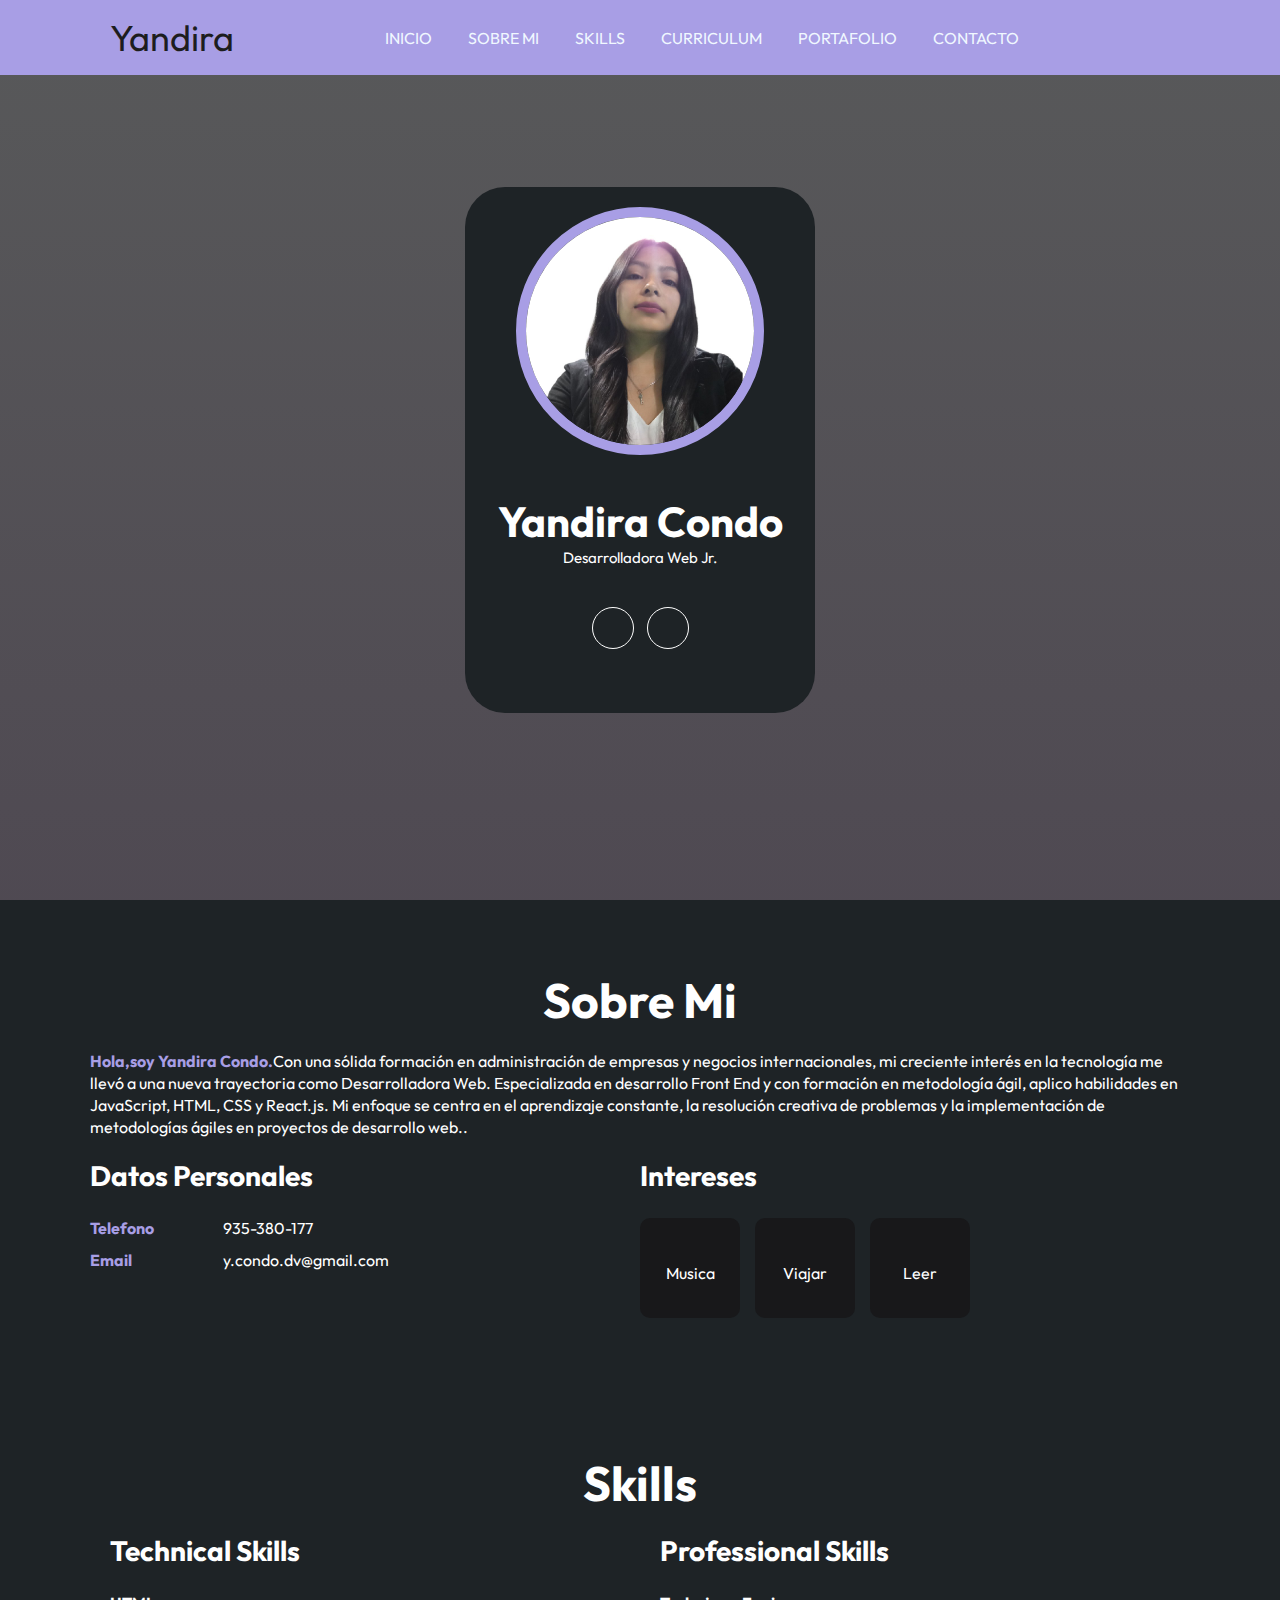
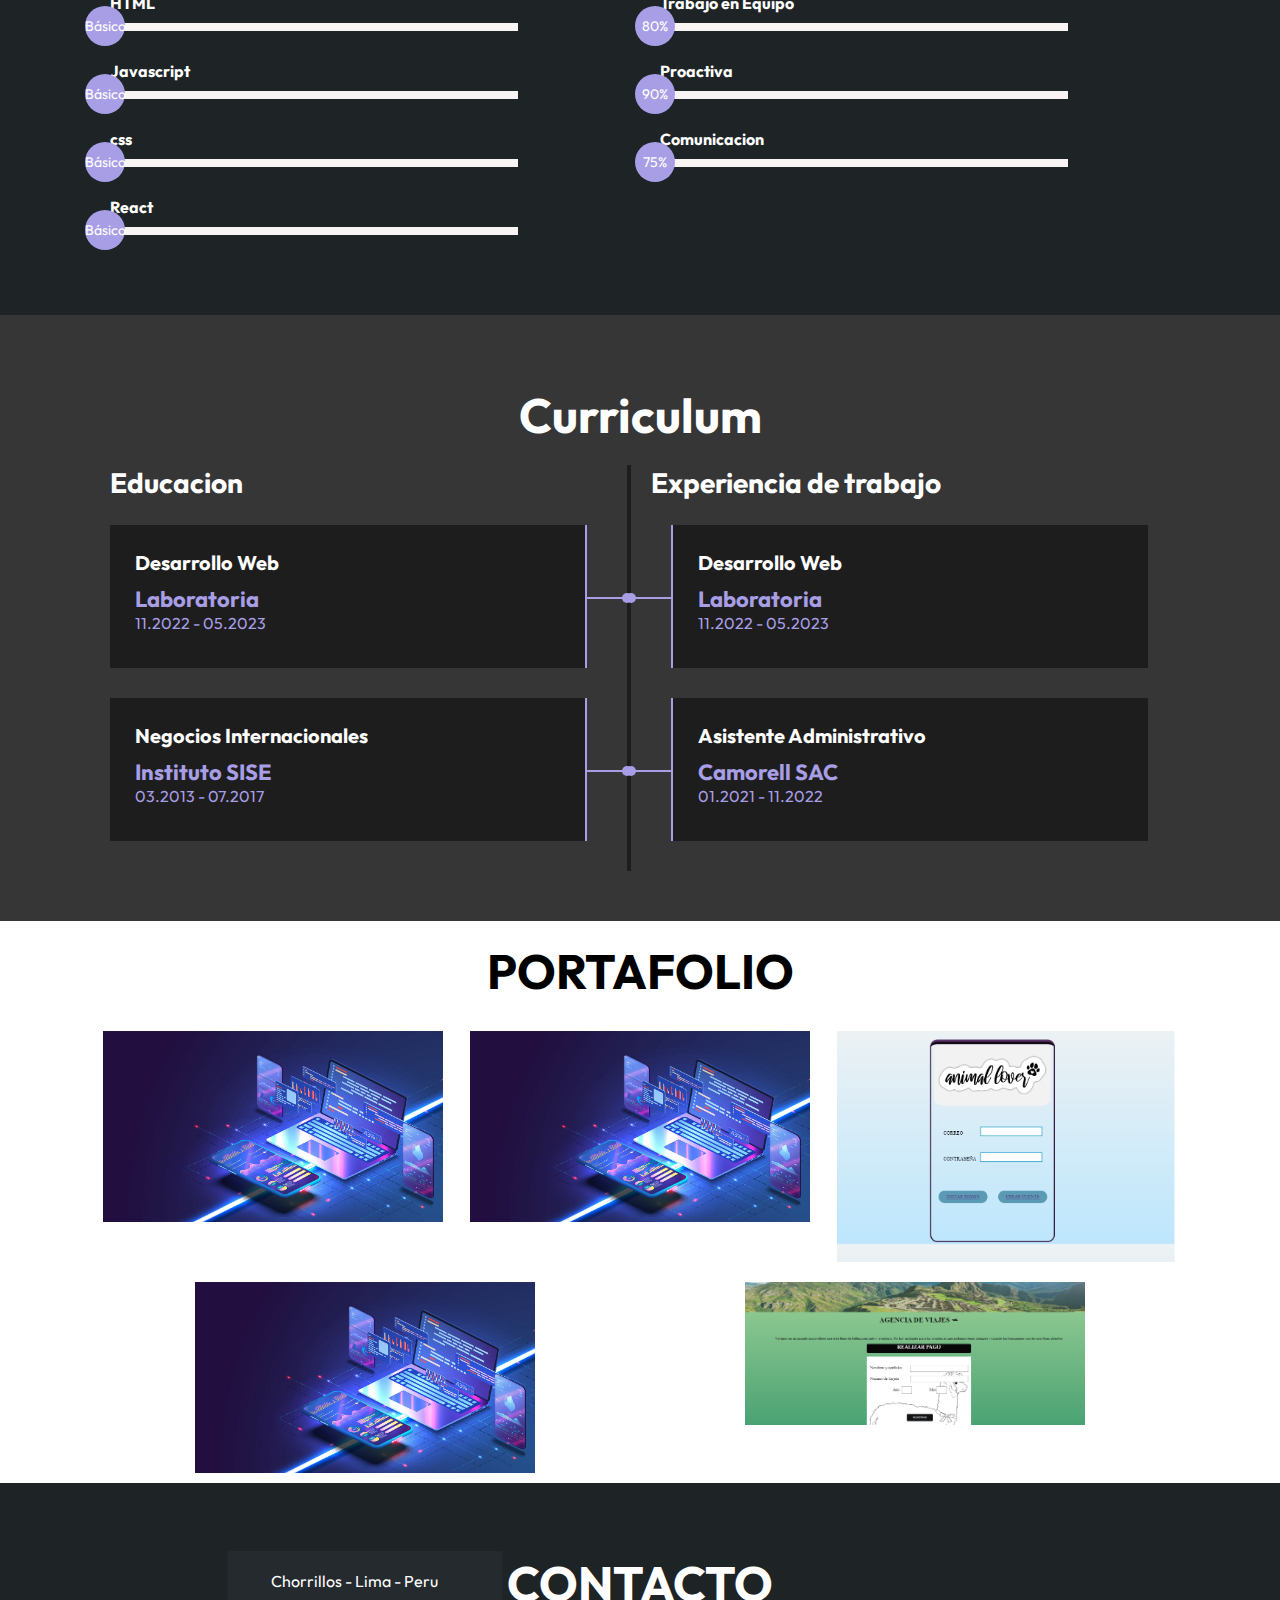
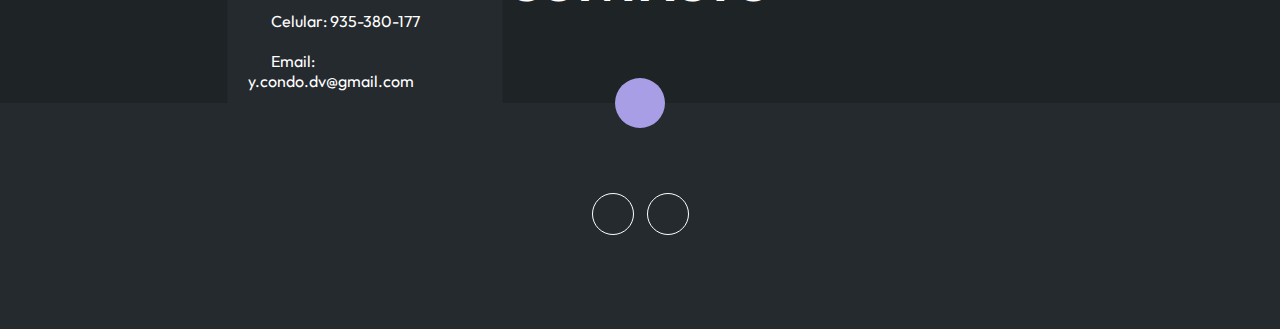
==== index.html @ 9b7313f9 "Modificacion" ====
<!DOCTYPE html>
<html lang="es">
<head>
    <meta charset="UTF-8">
    <meta http-equiv="X-UA-Compatible" content="IE=edge">
    <meta name="viewport" content="width=device-width, initial-scale=1.0">
    <link rel="stylesheet" href="https://cdnjs.cloudflare.com/ajax/libs/font-awesome/6.4.0/css/all.min.css" integrity="sha512-iecdLmaskl7CVkqkXNQ/ZH/XLlvWZOJyj7Yy7tcenmpD1ypASozpmT/E0iPtmFIB46ZmdtAc9eNBvH0H/ZpiBw==" crossorigin="anonymous" referrerpolicy="no-referrer" />

    <title>Portfolio</title>
    <link rel="stylesheet" href="style.css">
</head>
<body>
    <!--Menu Encabeza-->
    <div class="contenedor-header">
        <header>
            <div class="logo">
                <a href="#">Yandira</a>
            </div>
            <nav id="nav">
                <ul>
                    <li><a href="#inicio">INICIO</a></li>
                    <li><a href="#sobremi">SOBRE MI</S></a></li>
                    <li><a href="#skills">SKILLS</a></li>
                    <li><a href="#curriculum">CURRICULUM</a></li>
                    <li><a href="#portafolio">PORTAFOLIO</a></li>
                    <li><a href="#contacto">CONTACTO</a></li>          
                </ul>
            </nav>
            <div class="nav-respondive" onclick="mostrarOcultarMenu()">
            <i class="fa-solid fa-bars"></i>
        </div>
        </header>
    </div>
    
    <!--Seccion de Inicio-->
    <section id="inicio" class="inicio">
        <div class="contenido-banner">
            <div class="contenido-img">
                <img src="./scr/img/foto de perfil.jpg" alt="">
            </div>
               <h1>Yandira Condo </h1>
               <h2>Desarrolladora Web Jr.</h2>
                 <div class="redes">
                  <a href="https://github.com/Aria14cs" target="_blank"><i class="fa-brands fa-github"></i></a>
                  <a href="https://www.linkedin.com/in/yandira-condo/"target="_blank"><i class="fa-brands fa-linkedin"></i></a>
                </div>
        </div>
    </section>

    <!--Seccion SOBRE MI -->
    <section id="sobremi" class="sobremi">
      <div class="contenido-seccion">
        <h2>Sobre Mi</h2>
          <p><span>Hola,soy Yandira Condo.</span>Con una sólida formación en administración de empresas y negocios internacionales, 
            mi creciente interés en la tecnología me llevó a una nueva trayectoria como Desarrolladora Web. Especializada en desarrollo 
            Front End y con formación en metodología ágil, aplico habilidades en JavaScript, HTML, CSS y React.js. Mi enfoque se centra en 
            el aprendizaje constante, la resolución creativa de problemas y la implementación de metodologías ágiles en proyectos de desarrollo web..</p>
    
            <div class="fila">
            <!--Datos personales--> 
            <div class="col">
                 <h3>Datos Personales</h3>
              <ul>
                 <li>
                     <strong>Telefono</strong>
                     935-380-177
                 </li>
                 <li>
                     <strong>Email</strong>
                     y.condo.dv@gmail.com
                 </li>
              </ul>
             </div>
             <!--Intereses-->
             <div class="col">
                <h3>Intereses</h3>
                 <div class="contenedor-intereses">
                    <div class="intereses">
                      <i class="fa-solid fa-music"></i>
                      <span>Musica</span>
                    </div>
                    <div class="intereses">
                      <i class="fa-solid fa-plane"></i>
                      <span>Viajar</span>
                    </div>
                    <div class="intereses">
                      <i class="fa-solid fa-book"></i>
                      <span>Leer</span>
                    </div>

            </div>
          </div>
        </div>
            <!-- <button>
              Descargar CV <i class="fa-sharp fa-solid fa-download"></i>
              <span class="overlay"></span> 
            </button> -->
       </div>
    </section>

    <!--Seccion Skills-->
   <section class="skills" id="skills">
      <div class="contenido-seccion">
        <h2>Skills</h2>
        <div class="fila">
          <!--Technical Skill-->
           <div class="col">
             <h3>Technical Skills</h3>
             <div class="skill">
                <span>HTML</span>
                <div class="barra-skill">
                  <div class="progreso">
                    <span>Básico</span>
                  </div>
                </div>  
             </div>
                <div class="skill">
                 <span>Javascript</span>
                 <div class="barra-skill">
                   <div class="progreso ">
                    <span>Básico</span>
                   </div>
                 </div>  
              </div>
            <div class="skill">
               <span>css</span>
                <div class="barra-skill">
                  <div class="progreso">
                   <span>Básico</span>
                  </div>
                </div>  
           </div>
           <div class="skill">
            <span>React</span>
             <div class="barra-skill">
               <div class="progreso">
                <span>Básico</span>
               </div>
             </div>  
        </div>
          </div>
                <!--Profesional Skill-->
                <div class="col">
                  <h3>Professional Skills</h3>
                  <div class="skill">
                     <span>Trabajo en Equipo </span>
                     <div class="barra-skill">
                       <div class="progreso">
                         <span>80%</span>
                       </div>
                     </div>  
                  </div>
                     <div class="skill">
                      <span>Proactiva</span>
                      <div class="barra-skill">
                        <div class="progreso">
                         <span>90%</span>
                        </div>
                      </div>  
                   </div>
                 <div class="skill">
                    <span>Comunicacion</span>
                     <div class="barra-skill">
                       <div class="progreso">
                        <span>75%</span>
                       </div>
                     </div>  
                </div>
              </div>
        </div>

      </div>
   </section>
   <!--Seccion CV-->
   <section id="curriculum" class="curriculum">
     <div class="contenido-seccion">
         <h2>Curriculum</h2>
         <div class="fila">
           <div class="col izquierda">
            <h3>Educacion</h3>
             <div class="item izq">
               <h4>Desarrollo Web</h4>
               <span class="casa">Laboratoria</span>
               <span class="fecha">11.2022 - 05.2023</span>
               <div class="conectori">
                <div class="circuloi"></div>
               </div>
              </div>
              <div class="item izq">
                <h4>Negocios Internacionales</h4>
                <span class="casa">Instituto SISE</span>
                <span class="fecha">03.2013 - 07.2017</span>
                <div class="conectori">
                 <div class="circuloi"></div>
                </div>
               </div>
           </div>

           <div class="col derecha">
            <h3>Experiencia de trabajo</h3>
             <div class="item der">
               <h4>Desarrollo Web</h4>
               <span class="casa">Laboratoria</span>
               <span class="fecha">11.2022 - 05.2023</span>
               <div class="conectod">
                <div class="circulod"></div>
               </div>
              </div>

              <div class="item der">
                <h4>Asistente Administrativo</h4>
                <span class="casa">Camorell SAC</span>
                <span class="fecha">01.2021 - 11.2022</span>
                <div class="conectod">
                 <div class="circulod"></div>
                </div>
               </div>

           </div>
         </div>
     </div>
   </section>
   <!--Seccion Portafolio-->
   <section id="portafolio" class="portfolio">
    <div class="contenido-seccion">
      <h2>PORTAFOLIO</h2>
      <div class="galeria">
       <div class="proyecto">
         <img src="./scr/img/dv.jpg">
         <div class="overlay">
          <h3>Lab Notes </h3>
          <p>Fotografia</p>
        </div>
       </div>

       <div class="proyecto">
        <img src="./scr/img/dv.jpg">
        <div class="overlay">
         <h3>Md-Links </h3>
         <p>Fotografia</p>
       </div>
      </div>

      <div class="proyecto">
        <img src="./scr/img/social net-work.png">
        <div class="overlay">
         <h3>Social-Network</h3>
         <p>Fotografia</p>
       </div>
      </div>

      <div class="proyecto">
        <img src="./scr/img/dv.jpg">
        <div class="overlay">
         <h3>Data-Lovers</h3>
         <p>Fotografia</p>
       </div>
      </div>

      <div class="proyecto">
        <img src="./scr/img/PROYECTO N01.png">
        <div class="overlay">
         <h3>Card-Validation</h3>
         <p>Fotografia</p>
       </div>
      </div>

      </div>
    </div>
   </section>
<!--Seccion Contacto-->
<section id="contacto" class="contacto">
  <div class="contenido-seccion">
      <h2>CONTACTO</h2>
      <div class="fila">
          <!-- Formulario -->
          <!-- <div class="col">
              <input type="text" placeholder="Tú Nombre">
              <input type="text" placeholder="Número telefónico">
              <input type="text" placeholder="Dirección de correo">
              <input type="text" placeholder="Tema">
              <textarea name="" id="" cols="30" rows="10" placeholder="Mensaje"></textarea>
              <button>
                  Enviar Mensaje<i class="fa-solid fa-paper-plane"></i>
                  <span class="overlay"></span>
              </button>
          </div> -->
          <!-- Mapa -->
          <div class="col">
              <!-- <img src="img/ubicacion.png" alt=""> -->
              <div class="info">
                  <ul>
                      <li>
                          <i class="fa-solid fa-location-dot"></i>
                          Chorrillos - Lima - Peru
                      </li>
                      <li>
                          <i class="fa-solid fa-mobile-screen"></i>
                          Celular: 935-380-177 
                      </li>
                      <li>
                          <i class="fa-solid fa-envelope"></i>
                          Email: y.condo.dv@gmail.com
                      </li>
                  </ul>
              </div>
          </div>
      </div>
  </div>
</section>

<!-- footer -->
<footer>
  <a href="#inicio" class="arriba">
    <i class="fa-solid fa-angles-up"></i>
  </a>
  <div class="redes">
      <a href="#"><i class="fa-brands fa-github"></i></a>
      <a href="#"><i class="fa-brands fa-linkedin-in"></i></a>
      
  </div>
</footer>

</body>
</html>
---- style.css ----
@import url('https://fonts.googleapis.com/css2?family=Outfit:wght@100;200;400;600;800&display=swap');
* {
  box-sizing: border-box;
  font-family: 'Outfit';
  margin: 0;
  padding: 0;
}

html {
  /* Permite deslizar cuando se hace clic */
  scroll-behavior: smooth;
}
/*  Menu*/
.contenedor-header {
  background: #a89ee5;
  position: fixed;
  width: 100%;
  top: 0;
  left: 0;
  z-index: 99;
}
.contenedor-header header {
  max-width: 1100px;
  margin: auto;
  display: flex;
  justify-content: space-between;
  align-items: center;
  padding: 15px 20px;
}
.contenedor-header header .logo a {
  font-family: 'Outfit';
  font-size: 36px;
  color: #1d1d1e;
  text-decoration: none;
}
.contenedor-header header ul {
  display: flex;
  list-style: none;
}

.contenedor-header header nav ul li a {
  text-align: none;
  color: aliceblue;
  margin: 0 15px;
  padding: 3px;
  transition: 0.5s;
  text-decoration: none;
}

.contenedor-header header nav ul li a:hover {
  color: #a89ee5;
}
.nav-responsive {
  background-color: #a89ee5;
  color: aliceblue;
  padding: 5px 10px;
  border-radius: 5px;
  cursor: pointer;
  display: none;
}
/* Seccion Inicio */
.inicio {
  background: linear-gradient(to top, rgba(35, 28, 39, 0.8), rgb(88, 89, 90)),
    url(img/dv.jpg);
  /* background-repeat: no-repeat; */
  background-size: cover;
  height: 100vh;
  color: #fff;
  display: flex;
  align-items: center;
}
.inicio .contenido-banner {
  padding: 20px;
  background-color: #1e2326;
  max-width: 350px;
  margin: auto;
  text-align: center;
  border-radius: 40px;
}
.inicio .contenido-banner img {
  margin-top: 40px;
  border: 10px solid #a89ee5;
  display: block;
  width: 80%;
  margin: auto;
  border-radius: 100%;
}

.inicio .contenido-banner h1 {
  margin-top: 40px;
  font-size: 42px;
  font-family: 'Outfit';
}
.inicio .contenido-banner h2 {
  font-size: 15px;
  font-weight: normal;
}

.inicio .contenido-banner .redes a {
  color: #fff;
  display: inline-block;
  text-decoration: none;
  border: 1px solid #fff;
  border-radius: 100%;
  width: 42px;
  height: 42px;
  line-height: 42px;
  margin: 40px 5px;
  font-size: 20px;
  transition: 0.3s;
}

.inicio .contenido-banner .redes a:hover {
  background-color: #a89ee5;
}
.sobremi {
  background-color: #1e2326;
  color: #fff;
  padding: 50px 20px;
}
.sobremi .contenido-seccion {
  max-width: 1100px;
  margin: auto;
}
.sobremi h2 {
  font-size: 48px;
  font-family: 'Outfit';
  text-align: center;
  padding: 20px 0;
}
.sobremi .contenido-seccion p {
  font: 18px;
  line-height: 22px;
  margin-bottom: 20px;
}
.sobremi .contenido-seccion p span {
  color: #a89ee5;
  font-weight: bold;
}

.sobremi .fila {
  display: flex;
}

.sobremi .fila .col {
  width: 50%;
}
.sobremi .fila .col h3 {
  font-size: 28px;
  font-family: 'Outfit';
  margin-bottom: 25px;
}
.sobremi .fila .col ul {
  list-style: none;
}
.sobremi .fila .col ul li {
  margin: 12px 0;
}
.sobremi .fila .col ul li strong {
  display: inline-block;
  color: #a89ee5;
  width: 130px;
}
.sobremi .fila .col ul li span {
  background-color: #a89ee5;
  padding: 3px;
  font-weight: bold;
  border-radius: 5px;
}

.sobremi .fila .col .contenedor-intereses {
  display: flex;
  flex-wrap: wrap;
}
.sobremi .fila .col .contenedor-intereses .intereses {
  width: 100px;
  height: 100px;
  background-color: #18181a;
  border-radius: 10px;
  margin: 0 15px 15px 0;
  display: flex;
  flex-direction: column;
  align-items: center;
  justify-content: center;
  transition: 0.3s;
}

.sobremi .fila .col .contenedor-intereses .intereses:hover {
  background-color: #a89ee5;
}
.sobremi .fila .col .contenedor-intereses .intereses i {
  font-size: 30px;
  margin-bottom: 10px;
}
.sobremi button {
  cursor: pointer;
  background-color: transparent;
  border: 2px solid #fff;
  width: fit-content;
  display: block;
  margin: 20px auto;
  font-size: 16px;
  color: #fff;
  position: relative;
  z-index: 10;
}
.sobremi button .overlay {
  position: absolute;
  top: 0;
  left: 0;
  width: 0;
  height: 100%;
  background-color: #a89ee5;
  z-index: -1;
  transition: 1s;
}
.sobremi button:hover .overlay {
  width: 100%;
}

/* Seccion Skills */
.skills {
  background-color: #1e2326;
  color: #fff;
  padding: 50px 20px;
}
.skills .contenido-seccion {
  max-width: 1100px;
  margin: auto;
}
.skills h2 {
  font-size: 48px;
  font-family: 'Outfit';
  text-align: center;
  padding: 20px 0;
}

.skills .fila {
  display: flex;
}
.skills .fila .col {
  width: 50%;
  padding: 0 20px;
}
.skills .fila .col h3 {
  font-size: 28px;
  font-family: 'Outfit';
  margin-bottom: 25px;
}
.skills .skill > span {
  font-weight: bold;
  display: block;
  margin-bottom: 10px;
}

.skills .skill .barra-skill {
  height: 8px;
  width: 80%;
  background-color: #f8f4f4;
  position: relative;
  margin-bottom: 30px;
}
.skills .skill .progreso {
  background-color: #a89ee5;
  position: absolute;
  top: 0;
  left: 0;
  height: 5px;
}
.skills .skill .barra-skill span {
  position: absolute;
  height: 40px;
  width: 40px;
  background-color: #a89ee5;
  border-radius: 50px;
  line-height: 40px;
  text-align: center;
  top: -17px;
  right: -15px;
  font-size: 14px;
}
/* .. */
.skills .skill .javascript {
  width: 0%;
  animation: 2s javascript forwards;
}
@keyframes javascript {
  0% {
    width: 0%;
  }
  100% {
    width: 75%;
  }
}

.skills .skill .trabajo {
  width: 0%;
  animation: 2s trabajo forwards;
}
@keyframes trabajo {
  0% {
    width: 0%;
  }
  100% {
    width: 80%;
  }
}
.skills .skill .proactiva {
  width: 0%;
  animation: 2s proactiva forwards;
}
@keyframes proactiva {
  0% {
    width: 0%;
  }
  100% {
    width: 90%;
  }
}
.skills .skill .comunicacion {
  width: 0%;
  animation: 2s proactiva forwards;
}
@keyframes comunicacion {
  0% {
    width: 0%;
  }
  100% {
    width: 75%;
  }
}
/* Seccion CV */
.curriculum {
  background-color: #363637;
  color: #fff;
  padding: 50px 20px;
}
.curriculum .contenido-seccion {
  max-width: 1100px;
  margin: auto;
}
.curriculum h2 {
  font-size: 48px;
  font-family: 'Outfit';
  text-align: center;
  padding: 20px 0;
}
.curriculum .fila {
  display: flex;
}
.curriculum .fila .col {
  width: 49%;
  padding: 0 20px;
}
.curriculum .fila .col h3 {
  font-size: 28px;
  font-family: 'Outfit';
  margin-bottom: 25px;
}
.curriculum .fila .izquierda {
  border-right: 2px solid #1d1d1e;
}
.curriculum .fila .derecha {
  border-left: 2px solid #1d1d1e;
}

.curriculum .fila .item {
  padding: 25px;
  margin-bottom: 30px;
  background-color: #1d1d1e;
  position: relative;
}
.curriculum .fila .item h4 {
  font-size: 20px;
  margin-bottom: 10px;
}
.curriculum .fila .item .casa {
  color: #a89ee5;
  font-size: 22px;
  font-weight: bold;
  display: block;
}
.curriculum .fila .item .fecha {
  display: block;
  color: #a89ee5;
  margin-bottom: 10px;
}
.curriculum .fila .item p {
  line-height: 24px;
}
.curriculum .fila .izq {
  border-right: 2px solid #a89ee5;
  margin-right: 20px;
}
.curriculum .fila .der {
  border-left: 2px solid #a89ee5;
  margin-left: 20px;
}
.curriculum .fila .item .conectori {
  height: 2px;
  background-color: #a89ee5;
  width: 47px;
  position: absolute;
  top: 50%;
  right: -47px;
  z-index: 5;
}
.curriculum .fila .item .conectori .circuloi {
    display: block;
    height: 10px;
    width: 10px;
    border-radius: 50%;
    background-color:#a89ee5;
    float: right;
    position: relative;
    bottom: 4px;
}
.curriculum .fila .item .conectod{
    height: 2px;
    background-color:#a89ee5;
    width: 47px;
    position: absolute;
    top: 50%;
    left: -47px;
    z-index: 5;
}
.curriculum .fila .item .conectod .circulod{
    display: block;
    height: 10px;
    width: 10px;
    border-radius: 50%;
    background-color:#a89ee5;
    float: left;
    position: relative;
    bottom: 4px;
}
/* SECCION PORTFOLIO */
.portafolio{
  background-color: #252A2E;
  color: #fff;
  padding: 50px 20px;
}
.portfolio .contenido-seccion{
  max-width: 1100px;
  margin: auto;
}
.portfolio h2{
  font-size: 48px;
  font-family: 'Outfit';
  text-align: center;
  padding: 20px 0;
}
.portfolio .galeria{
  display: flex;
  flex-wrap: wrap;
  justify-content: space-around;
}
.portfolio .galeria .proyecto{
  position: relative;
  max-width: 340px;
  height: fit-content;
  margin: 10px;
  cursor: pointer;
}
.portfolio .galeria .proyecto img{
  width: 100%;
  display: block;
}
.portfolio .galeria .proyecto .overlay{
  position: absolute;
  top: 0;
  width: 100%;
  height: 100%;
  text-align: center;
  background: linear-gradient(rgba(204, 158, 227, 0.8), rgba(222, 152, 226, 0.8));
  display: flex;
  flex-direction: column;
  justify-content: center;
  transition: 1s;
  font-size: 18px;
  letter-spacing: 3px;
  opacity: 0;
}
.portfolio .galeria .proyecto .overlay h3{
  margin-bottom: 20px;
  transition: 1s;
}
.portfolio .galeria .proyecto .overlay:hover{
  opacity: 1;
}
.portfolio .galeria .proyecto .overlay:hover h3{
  margin-bottom: 0px;
}

.contacto{
  background-image: url(img/contact_bg.png);
  background-color: #1e2326;
  color: #fff;
  padding: 50px 0;
}
.contacto .contenido-seccion{
  max-width: 1100px;
  margin: auto;
}
.contacto h2{
  font-size: 48px;
  font-family: 'Outfit';
  text-align: center;
  padding: 20px 0;
}
.contacto .fila{
  display: flex;
}
.contacto .col{
  width: 50%;
  padding: 10px;
  position: relative;
}
.contacto .col input, .contacto .col textarea{
  display: block;
  width: 100%;
  padding: 18px;
  border: none;
  margin-bottom: 20px;
  background-color: #252A2E;
  color: #fff;
  font-size: 18px;
}
.contacto button{
  cursor: pointer;
  background-color: transparent;
  border: 2px solid #fff;
  width: fit-content;
  display: block;
  margin: 20px auto;
  padding: 10px 22px;
  font-size: 16px;
  color: #fff;
  position: relative;
  z-index: 10;
}
.contacto button .overlay{
  position: absolute;
  top: 0;
  left: 0;
  width: 0;
  height: 100%;
  background-color:#a89ee5;
  z-index: -1;
  transition: 1s;
}
.contacto button:hover .overlay{
  width: 100%;
}
.contacto .col img{
  width: 100%;
}
.contacto .col .info{
  position: absolute;
  top: 40%;
  background-color: #252A2E;
  padding: 20px;
  max-width: 350px;
  left: 50%;
  transform: translate(-50%, -50%);
}
.contacto .col .info ul{
  list-style: none;
}
.contacto .col .info ul li{
  margin-bottom: 20px;
}
.contacto .col .info ul li i{
  color:#a89ee5;
  display: inline-block;
  margin-right: 20px;
}
footer{
  background-color: #252A2E;
  color: #fff;
  padding: 50px 0 30px 0;
  text-align: center;
  position: relative;
  width: 100%;
}
footer .redes{
  margin-bottom: 20px;
}
footer .redes a{
  color: #fff;
  display: inline-block;
  text-decoration: none;
  border: 1px solid #fff;
  border-radius: 100%;
  width: 42px;
  height: 42px;
  line-height: 42px;
  margin: 40px 5px;
  font-size: 20px;
  transition: .3s;
}
footer .arriba{
  display: block;
  width: 50px;
  height: 50px;
  background-color:#a89ee5;
  color: #fff;
  position: absolute;
  left: 50%;
  transform: translateX(-50%);
  top: -25px;
  border-radius: 50%;
  line-height: 50px;
  font-size: 18px;
}
/* SECCION RESPONSIVE */
@media screen and (max-width:980px){
  nav{
      display: none;
  }
  .nav-responsive{
      display: block;
  }
  nav.responsive{
      display: block;
      position: absolute;
      right: 0;
      top: 75px;
      background-color: #252A2E;
      width: 180px;
  }
  nav.responsive ul{
      display: block !important;
  }
  nav.responsive ul li{
      border-bottom: 1px solid #fff;
      padding: 10px 0;
  }
}
@media screen and (max-width:700px){
  .sobremi .fila{
      display: block;
  }
  .sobremi .fila .col{
      width: fit-content;
  }

  .skills .fila{
      display: block;
  }
  .skills .fila .col{
      width: 100%;
  }
  .skills .fila .col .barra-skill{
      width: 100%;
  }

  .curriculum .fila{
      display: block;
  }
  .curriculum .fila .col{
      width: 90%;
  }
  .curriculum .fila .derecha{
      margin-left: 20px;
  }

  .portfolio .galeria{
      display: block;
      width: 100%;
  }
  .portfolio .galeria .proyecto{
      max-width: 100%;
  }
  .portfolio .galeria .proyecto img{
      width: 100%;
  }
  .contacto .fila{
      display: block;
  }
  .contacto .fila .col{
      width: 100%;
  }
}
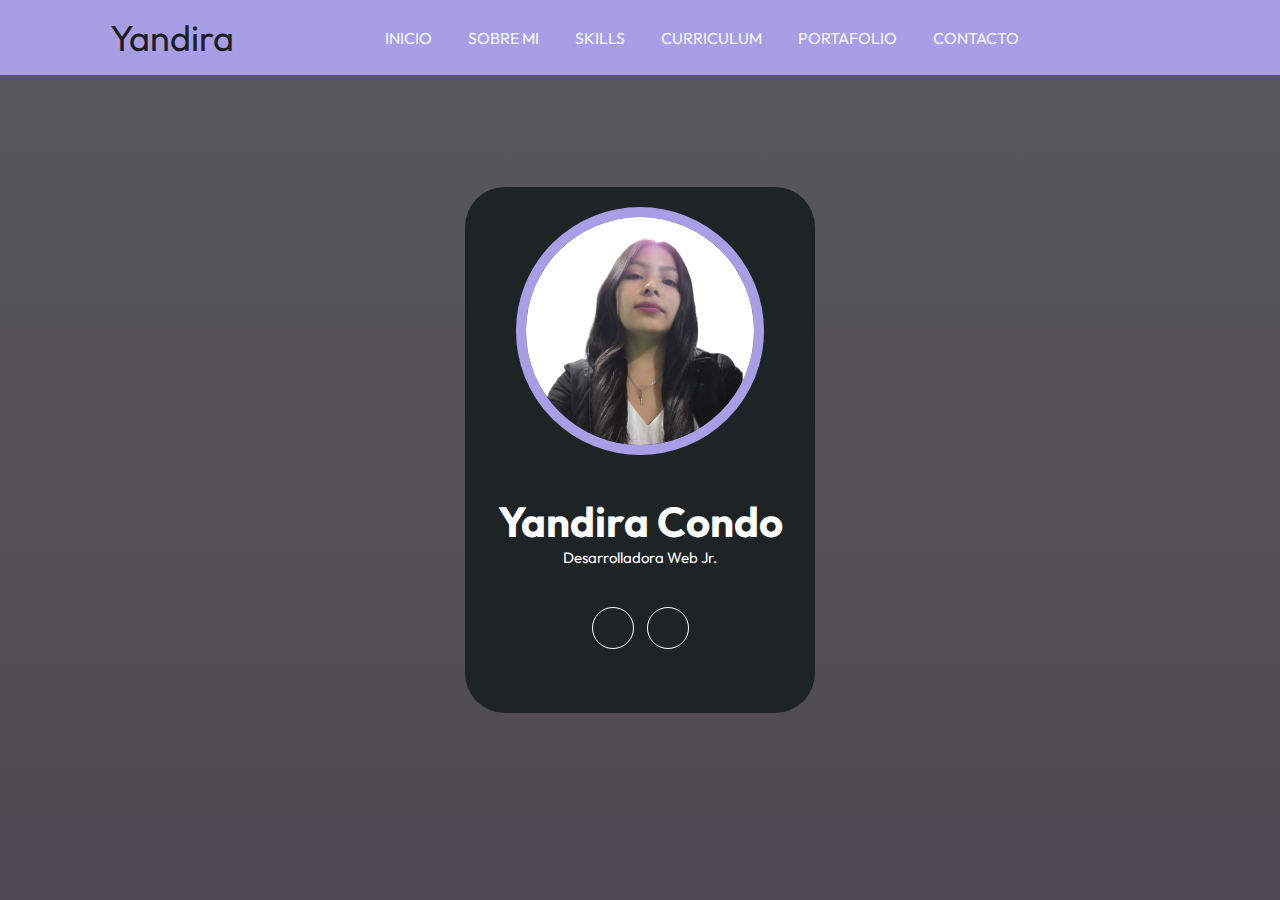
==== commit 0789bdfc: "Actualizacion" ====
--- a/index.html
+++ b/index.html
@@ -1,325 +1,59 @@
-<!DOCTYPE html>
-<html lang="es">
-<head>
-    <meta charset="UTF-8">
-    <meta http-equiv="X-UA-Compatible" content="IE=edge">
-    <meta name="viewport" content="width=device-width, initial-scale=1.0">
-    <link rel="stylesheet" href="https://cdnjs.cloudflare.com/ajax/libs/font-awesome/6.4.0/css/all.min.css" integrity="sha512-iecdLmaskl7CVkqkXNQ/ZH/XLlvWZOJyj7Yy7tcenmpD1ypASozpmT/E0iPtmFIB46ZmdtAc9eNBvH0H/ZpiBw==" crossorigin="anonymous" referrerpolicy="no-referrer" />
-
-    <title>Portfolio</title>
-    <link rel="stylesheet" href="style.css">
-</head>
-<body>
-    <!--Menu Encabeza-->
-    <div class="contenedor-header">
-        <header>
-            <div class="logo">
-                <a href="#">Yandira</a>
-            </div>
-            <nav id="nav">
-                <ul>
-                    <li><a href="#inicio">INICIO</a></li>
-                    <li><a href="#sobremi">SOBRE MI</S></a></li>
-                    <li><a href="#skills">SKILLS</a></li>
-                    <li><a href="#curriculum">CURRICULUM</a></li>
-                    <li><a href="#portafolio">PORTAFOLIO</a></li>
-                    <li><a href="#contacto">CONTACTO</a></li>          
-                </ul>
-            </nav>
-            <div class="nav-respondive" onclick="mostrarOcultarMenu()">
-            <i class="fa-solid fa-bars"></i>
-        </div>
-        </header>
-    </div>
-    
-    <!--Seccion de Inicio-->
-    <section id="inicio" class="inicio">
-        <div class="contenido-banner">
-            <div class="contenido-img">
-                <img src="./scr/img/foto de perfil.jpg" alt="">
-            </div>
-               <h1>Yandira Condo </h1>
-               <h2>Desarrolladora Web Jr.</h2>
-                 <div class="redes">
-                  <a href="https://github.com/Aria14cs" target="_blank"><i class="fa-brands fa-github"></i></a>
-                  <a href="https://www.linkedin.com/in/yandira-condo/"target="_blank"><i class="fa-brands fa-linkedin"></i></a>
-                </div>
-        </div>
-    </section>
-
-    <!--Seccion SOBRE MI -->
-    <section id="sobremi" class="sobremi">
-      <div class="contenido-seccion">
-        <h2>Sobre Mi</h2>
-          <p><span>Hola,soy Yandira Condo.</span>Con una sólida formación en administración de empresas y negocios internacionales, 
-            mi creciente interés en la tecnología me llevó a una nueva trayectoria como Desarrolladora Web. Especializada en desarrollo 
-            Front End y con formación en metodología ágil, aplico habilidades en JavaScript, HTML, CSS y React.js. Mi enfoque se centra en 
-            el aprendizaje constante, la resolución creativa de problemas y la implementación de metodologías ágiles en proyectos de desarrollo web..</p>
-    
-            <div class="fila">
-            <!--Datos personales--> 
-            <div class="col">
-                 <h3>Datos Personales</h3>
-              <ul>
-                 <li>
-                     <strong>Telefono</strong>
-                     935-380-177
-                 </li>
-                 <li>
-                     <strong>Email</strong>
-                     y.condo.dv@gmail.com
-                 </li>
-              </ul>
-             </div>
-             <!--Intereses-->
-             <div class="col">
-                <h3>Intereses</h3>
-                 <div class="contenedor-intereses">
-                    <div class="intereses">
-                      <i class="fa-solid fa-music"></i>
-                      <span>Musica</span>
-                    </div>
-                    <div class="intereses">
-                      <i class="fa-solid fa-plane"></i>
-                      <span>Viajar</span>
-                    </div>
-                    <div class="intereses">
-                      <i class="fa-solid fa-book"></i>
-                      <span>Leer</span>
-                    </div>
-
-            </div>
-          </div>
-        </div>
-            <!-- <button>
-              Descargar CV <i class="fa-sharp fa-solid fa-download"></i>
-              <span class="overlay"></span> 
-            </button> -->
-       </div>
-    </section>
-
-    <!--Seccion Skills-->
-   <section class="skills" id="skills">
-      <div class="contenido-seccion">
-        <h2>Skills</h2>
-        <div class="fila">
-          <!--Technical Skill-->
-           <div class="col">
-             <h3>Technical Skills</h3>
-             <div class="skill">
-                <span>HTML</span>
-                <div class="barra-skill">
-                  <div class="progreso">
-                    <span>Básico</span>
-                  </div>
-                </div>  
-             </div>
-                <div class="skill">
-                 <span>Javascript</span>
-                 <div class="barra-skill">
-                   <div class="progreso ">
-                    <span>Básico</span>
-                   </div>
-                 </div>  
-              </div>
-            <div class="skill">
-               <span>css</span>
-                <div class="barra-skill">
-                  <div class="progreso">
-                   <span>Básico</span>
-                  </div>
-                </div>  
-           </div>
-           <div class="skill">
-            <span>React</span>
-             <div class="barra-skill">
-               <div class="progreso">
-                <span>Básico</span>
-               </div>
-             </div>  
-        </div>
-          </div>
-                <!--Profesional Skill-->
-                <div class="col">
-                  <h3>Professional Skills</h3>
-                  <div class="skill">
-                     <span>Trabajo en Equipo </span>
-                     <div class="barra-skill">
-                       <div class="progreso">
-                         <span>80%</span>
-                       </div>
-                     </div>  
-                  </div>
-                     <div class="skill">
-                      <span>Proactiva</span>
-                      <div class="barra-skill">
-                        <div class="progreso">
-                         <span>90%</span>
-                        </div>
-                      </div>  
-                   </div>
-                 <div class="skill">
-                    <span>Comunicacion</span>
-                     <div class="barra-skill">
-                       <div class="progreso">
-                        <span>75%</span>
-                       </div>
-                     </div>  
-                </div>
-              </div>
-        </div>
-
-      </div>
-   </section>
-   <!--Seccion CV-->
-   <section id="curriculum" class="curriculum">
-     <div class="contenido-seccion">
-         <h2>Curriculum</h2>
-         <div class="fila">
-           <div class="col izquierda">
-            <h3>Educacion</h3>
-             <div class="item izq">
-               <h4>Desarrollo Web</h4>
-               <span class="casa">Laboratoria</span>
-               <span class="fecha">11.2022 - 05.2023</span>
-               <div class="conectori">
-                <div class="circuloi"></div>
-               </div>
-              </div>
-              <div class="item izq">
-                <h4>Negocios Internacionales</h4>
-                <span class="casa">Instituto SISE</span>
-                <span class="fecha">03.2013 - 07.2017</span>
-                <div class="conectori">
-                 <div class="circuloi"></div>
-                </div>
-               </div>
-           </div>
-
-           <div class="col derecha">
-            <h3>Experiencia de trabajo</h3>
-             <div class="item der">
-               <h4>Desarrollo Web</h4>
-               <span class="casa">Laboratoria</span>
-               <span class="fecha">11.2022 - 05.2023</span>
-               <div class="conectod">
-                <div class="circulod"></div>
-               </div>
-              </div>
-
-              <div class="item der">
-                <h4>Asistente Administrativo</h4>
-                <span class="casa">Camorell SAC</span>
-                <span class="fecha">01.2021 - 11.2022</span>
-                <div class="conectod">
-                 <div class="circulod"></div>
-                </div>
-               </div>
-
-           </div>
-         </div>
-     </div>
-   </section>
-   <!--Seccion Portafolio-->
-   <section id="portafolio" class="portfolio">
-    <div class="contenido-seccion">
-      <h2>PORTAFOLIO</h2>
-      <div class="galeria">
-       <div class="proyecto">
-         <img src="./scr/img/dv.jpg">
-         <div class="overlay">
-          <h3>Lab Notes </h3>
-          <p>Fotografia</p>
-        </div>
-       </div>
-
-       <div class="proyecto">
-        <img src="./scr/img/dv.jpg">
-        <div class="overlay">
-         <h3>Md-Links </h3>
-         <p>Fotografia</p>
-       </div>
-      </div>
-
-      <div class="proyecto">
-        <img src="./scr/img/social net-work.png">
-        <div class="overlay">
-         <h3>Social-Network</h3>
-         <p>Fotografia</p>
-       </div>
-      </div>
-
-      <div class="proyecto">
-        <img src="./scr/img/dv.jpg">
-        <div class="overlay">
-         <h3>Data-Lovers</h3>
-         <p>Fotografia</p>
-       </div>
-      </div>
-
-      <div class="proyecto">
-        <img src="./scr/img/PROYECTO N01.png">
-        <div class="overlay">
-         <h3>Card-Validation</h3>
-         <p>Fotografia</p>
-       </div>
-      </div>
-
-      </div>
-    </div>
-   </section>
-<!--Seccion Contacto-->
-<section id="contacto" class="contacto">
-  <div class="contenido-seccion">
-      <h2>CONTACTO</h2>
-      <div class="fila">
-          <!-- Formulario -->
-          <!-- <div class="col">
-              <input type="text" placeholder="Tú Nombre">
-              <input type="text" placeholder="Número telefónico">
-              <input type="text" placeholder="Dirección de correo">
-              <input type="text" placeholder="Tema">
-              <textarea name="" id="" cols="30" rows="10" placeholder="Mensaje"></textarea>
-              <button>
-                  Enviar Mensaje<i class="fa-solid fa-paper-plane"></i>
-                  <span class="overlay"></span>
-              </button>
-          </div> -->
-          <!-- Mapa -->
-          <div class="col">
-              <!-- <img src="img/ubicacion.png" alt=""> -->
-              <div class="info">
-                  <ul>
-                      <li>
-                          <i class="fa-solid fa-location-dot"></i>
-                          Chorrillos - Lima - Peru
-                      </li>
-                      <li>
-                          <i class="fa-solid fa-mobile-screen"></i>
-                          Celular: 935-380-177 
-                      </li>
-                      <li>
-                          <i class="fa-solid fa-envelope"></i>
-                          Email: y.condo.dv@gmail.com
-                      </li>
-                  </ul>
-              </div>
-          </div>
-      </div>
-  </div>
-</section>
-
-<!-- footer -->
-<footer>
-  <a href="#inicio" class="arriba">
-    <i class="fa-solid fa-angles-up"></i>
-  </a>
-  <div class="redes">
-      <a href="#"><i class="fa-brands fa-github"></i></a>
-      <a href="#"><i class="fa-brands fa-linkedin-in"></i></a>
-      
-  </div>
-</footer>
-
-</body>
+<!DOCTYPE html>
+<html lang="es">
+
+<head>
+  <meta charset="UTF-8">
+  <meta http-equiv="X-UA-Compatible" content="IE=edge">
+  <meta name="viewport" content="width=device-width, initial-scale=1.0">
+  <link rel="stylesheet" href="https://cdnjs.cloudflare.com/ajax/libs/font-awesome/6.4.0/css/all.min.css"
+    integrity="sha512-iecdLmaskl7CVkqkXNQ/ZH/XLlvWZOJyj7Yy7tcenmpD1ypASozpmT/E0iPtmFIB46ZmdtAc9eNBvH0H/ZpiBw=="
+    crossorigin="anonymous" referrerpolicy="no-referrer" />
+
+  <title>Portafolio</title>
+  <link rel="stylesheet" href="style.css">
+</head>
+
+<body>
+  <!--Menu Encabeza-->
+  <div class="contenedor-header">
+    <header>
+      <div class="logo">
+        <a href="#">Yandira</a>
+      </div>
+      <nav id="nav">
+        <ul>
+          <li><a href="index.html">INICIO</a></li>
+          <li><a href="sobreMi.html">SOBRE MI</S></a></li>
+          <li><a href="skills.html">SKILLS</a></li>
+          <li><a href="curriculum.html">CURRICULUM</a></li>
+          <li><a href="portafolio.html">PORTAFOLIO</a></li>
+          <li><a href="contacto.html">CONTACTO</a></li>
+        </ul>
+      </nav>
+      <div class="nav-respondive" onclick="mostrarOcultarMenu()">
+        <i class="fa-solid fa-bars"></i>
+      </div>
+    </header>
+  </div>
+
+  <!--Seccion de Inicio-->
+  <section id="inicio" class="inicio">
+    <div class="contenido-banner">
+      <div class="contenido-img">
+        <img src="./scr/img/foto de perfil.jpg" alt="">
+      </div>
+      <h1>Yandira Condo </h1>
+      <h2>Desarrolladora Web Jr.</h2>
+      <div class="redes">
+        <a href="https://github.com/Aria14cs" target="_blank"><i class="fa-brands fa-github"></i></a>
+        <a href="https://www.linkedin.com/in/yandira-condo/" target="_blank"><i class="fa-brands fa-linkedin"></i></a>
+      </div>
+    </div>
+  </section>
+
+
+  </footer>
+
+</body>
+
 </html>--- a/style.css
+++ b/style.css
@@ -1,684 +1,684 @@
-@import url('https://fonts.googleapis.com/css2?family=Outfit:wght@100;200;400;600;800&display=swap');
-* {
-  box-sizing: border-box;
-  font-family: 'Outfit';
-  margin: 0;
-  padding: 0;
-}
-
-html {
-  /* Permite deslizar cuando se hace clic */
-  scroll-behavior: smooth;
-}
-/*  Menu*/
-.contenedor-header {
-  background: #a89ee5;
-  position: fixed;
-  width: 100%;
-  top: 0;
-  left: 0;
-  z-index: 99;
-}
-.contenedor-header header {
-  max-width: 1100px;
-  margin: auto;
-  display: flex;
-  justify-content: space-between;
-  align-items: center;
-  padding: 15px 20px;
-}
-.contenedor-header header .logo a {
-  font-family: 'Outfit';
-  font-size: 36px;
-  color: #1d1d1e;
-  text-decoration: none;
-}
-.contenedor-header header ul {
-  display: flex;
-  list-style: none;
-}
-
-.contenedor-header header nav ul li a {
-  text-align: none;
-  color: aliceblue;
-  margin: 0 15px;
-  padding: 3px;
-  transition: 0.5s;
-  text-decoration: none;
-}
-
-.contenedor-header header nav ul li a:hover {
-  color: #a89ee5;
-}
-.nav-responsive {
-  background-color: #a89ee5;
-  color: aliceblue;
-  padding: 5px 10px;
-  border-radius: 5px;
-  cursor: pointer;
-  display: none;
-}
-/* Seccion Inicio */
-.inicio {
-  background: linear-gradient(to top, rgba(35, 28, 39, 0.8), rgb(88, 89, 90)),
-    url(img/dv.jpg);
-  /* background-repeat: no-repeat; */
-  background-size: cover;
-  height: 100vh;
-  color: #fff;
-  display: flex;
-  align-items: center;
-}
-.inicio .contenido-banner {
-  padding: 20px;
-  background-color: #1e2326;
-  max-width: 350px;
-  margin: auto;
-  text-align: center;
-  border-radius: 40px;
-}
-.inicio .contenido-banner img {
-  margin-top: 40px;
-  border: 10px solid #a89ee5;
-  display: block;
-  width: 80%;
-  margin: auto;
-  border-radius: 100%;
-}
-
-.inicio .contenido-banner h1 {
-  margin-top: 40px;
-  font-size: 42px;
-  font-family: 'Outfit';
-}
-.inicio .contenido-banner h2 {
-  font-size: 15px;
-  font-weight: normal;
-}
-
-.inicio .contenido-banner .redes a {
-  color: #fff;
-  display: inline-block;
-  text-decoration: none;
-  border: 1px solid #fff;
-  border-radius: 100%;
-  width: 42px;
-  height: 42px;
-  line-height: 42px;
-  margin: 40px 5px;
-  font-size: 20px;
-  transition: 0.3s;
-}
-
-.inicio .contenido-banner .redes a:hover {
-  background-color: #a89ee5;
-}
-.sobremi {
-  background-color: #1e2326;
-  color: #fff;
-  padding: 50px 20px;
-}
-.sobremi .contenido-seccion {
-  max-width: 1100px;
-  margin: auto;
-}
-.sobremi h2 {
-  font-size: 48px;
-  font-family: 'Outfit';
-  text-align: center;
-  padding: 20px 0;
-}
-.sobremi .contenido-seccion p {
-  font: 18px;
-  line-height: 22px;
-  margin-bottom: 20px;
-}
-.sobremi .contenido-seccion p span {
-  color: #a89ee5;
-  font-weight: bold;
-}
-
-.sobremi .fila {
-  display: flex;
-}
-
-.sobremi .fila .col {
-  width: 50%;
-}
-.sobremi .fila .col h3 {
-  font-size: 28px;
-  font-family: 'Outfit';
-  margin-bottom: 25px;
-}
-.sobremi .fila .col ul {
-  list-style: none;
-}
-.sobremi .fila .col ul li {
-  margin: 12px 0;
-}
-.sobremi .fila .col ul li strong {
-  display: inline-block;
-  color: #a89ee5;
-  width: 130px;
-}
-.sobremi .fila .col ul li span {
-  background-color: #a89ee5;
-  padding: 3px;
-  font-weight: bold;
-  border-radius: 5px;
-}
-
-.sobremi .fila .col .contenedor-intereses {
-  display: flex;
-  flex-wrap: wrap;
-}
-.sobremi .fila .col .contenedor-intereses .intereses {
-  width: 100px;
-  height: 100px;
-  background-color: #18181a;
-  border-radius: 10px;
-  margin: 0 15px 15px 0;
-  display: flex;
-  flex-direction: column;
-  align-items: center;
-  justify-content: center;
-  transition: 0.3s;
-}
-
-.sobremi .fila .col .contenedor-intereses .intereses:hover {
-  background-color: #a89ee5;
-}
-.sobremi .fila .col .contenedor-intereses .intereses i {
-  font-size: 30px;
-  margin-bottom: 10px;
-}
-.sobremi button {
-  cursor: pointer;
-  background-color: transparent;
-  border: 2px solid #fff;
-  width: fit-content;
-  display: block;
-  margin: 20px auto;
-  font-size: 16px;
-  color: #fff;
-  position: relative;
-  z-index: 10;
-}
-.sobremi button .overlay {
-  position: absolute;
-  top: 0;
-  left: 0;
-  width: 0;
-  height: 100%;
-  background-color: #a89ee5;
-  z-index: -1;
-  transition: 1s;
-}
-.sobremi button:hover .overlay {
-  width: 100%;
-}
-
-/* Seccion Skills */
-.skills {
-  background-color: #1e2326;
-  color: #fff;
-  padding: 50px 20px;
-}
-.skills .contenido-seccion {
-  max-width: 1100px;
-  margin: auto;
-}
-.skills h2 {
-  font-size: 48px;
-  font-family: 'Outfit';
-  text-align: center;
-  padding: 20px 0;
-}
-
-.skills .fila {
-  display: flex;
-}
-.skills .fila .col {
-  width: 50%;
-  padding: 0 20px;
-}
-.skills .fila .col h3 {
-  font-size: 28px;
-  font-family: 'Outfit';
-  margin-bottom: 25px;
-}
-.skills .skill > span {
-  font-weight: bold;
-  display: block;
-  margin-bottom: 10px;
-}
-
-.skills .skill .barra-skill {
-  height: 8px;
-  width: 80%;
-  background-color: #f8f4f4;
-  position: relative;
-  margin-bottom: 30px;
-}
-.skills .skill .progreso {
-  background-color: #a89ee5;
-  position: absolute;
-  top: 0;
-  left: 0;
-  height: 5px;
-}
-.skills .skill .barra-skill span {
-  position: absolute;
-  height: 40px;
-  width: 40px;
-  background-color: #a89ee5;
-  border-radius: 50px;
-  line-height: 40px;
-  text-align: center;
-  top: -17px;
-  right: -15px;
-  font-size: 14px;
-}
-/* .. */
-.skills .skill .javascript {
-  width: 0%;
-  animation: 2s javascript forwards;
-}
-@keyframes javascript {
-  0% {
-    width: 0%;
-  }
-  100% {
-    width: 75%;
-  }
-}
-
-.skills .skill .trabajo {
-  width: 0%;
-  animation: 2s trabajo forwards;
-}
-@keyframes trabajo {
-  0% {
-    width: 0%;
-  }
-  100% {
-    width: 80%;
-  }
-}
-.skills .skill .proactiva {
-  width: 0%;
-  animation: 2s proactiva forwards;
-}
-@keyframes proactiva {
-  0% {
-    width: 0%;
-  }
-  100% {
-    width: 90%;
-  }
-}
-.skills .skill .comunicacion {
-  width: 0%;
-  animation: 2s proactiva forwards;
-}
-@keyframes comunicacion {
-  0% {
-    width: 0%;
-  }
-  100% {
-    width: 75%;
-  }
-}
-/* Seccion CV */
-.curriculum {
-  background-color: #363637;
-  color: #fff;
-  padding: 50px 20px;
-}
-.curriculum .contenido-seccion {
-  max-width: 1100px;
-  margin: auto;
-}
-.curriculum h2 {
-  font-size: 48px;
-  font-family: 'Outfit';
-  text-align: center;
-  padding: 20px 0;
-}
-.curriculum .fila {
-  display: flex;
-}
-.curriculum .fila .col {
-  width: 49%;
-  padding: 0 20px;
-}
-.curriculum .fila .col h3 {
-  font-size: 28px;
-  font-family: 'Outfit';
-  margin-bottom: 25px;
-}
-.curriculum .fila .izquierda {
-  border-right: 2px solid #1d1d1e;
-}
-.curriculum .fila .derecha {
-  border-left: 2px solid #1d1d1e;
-}
-
-.curriculum .fila .item {
-  padding: 25px;
-  margin-bottom: 30px;
-  background-color: #1d1d1e;
-  position: relative;
-}
-.curriculum .fila .item h4 {
-  font-size: 20px;
-  margin-bottom: 10px;
-}
-.curriculum .fila .item .casa {
-  color: #a89ee5;
-  font-size: 22px;
-  font-weight: bold;
-  display: block;
-}
-.curriculum .fila .item .fecha {
-  display: block;
-  color: #a89ee5;
-  margin-bottom: 10px;
-}
-.curriculum .fila .item p {
-  line-height: 24px;
-}
-.curriculum .fila .izq {
-  border-right: 2px solid #a89ee5;
-  margin-right: 20px;
-}
-.curriculum .fila .der {
-  border-left: 2px solid #a89ee5;
-  margin-left: 20px;
-}
-.curriculum .fila .item .conectori {
-  height: 2px;
-  background-color: #a89ee5;
-  width: 47px;
-  position: absolute;
-  top: 50%;
-  right: -47px;
-  z-index: 5;
-}
-.curriculum .fila .item .conectori .circuloi {
-    display: block;
-    height: 10px;
-    width: 10px;
-    border-radius: 50%;
-    background-color:#a89ee5;
-    float: right;
-    position: relative;
-    bottom: 4px;
-}
-.curriculum .fila .item .conectod{
-    height: 2px;
-    background-color:#a89ee5;
-    width: 47px;
-    position: absolute;
-    top: 50%;
-    left: -47px;
-    z-index: 5;
-}
-.curriculum .fila .item .conectod .circulod{
-    display: block;
-    height: 10px;
-    width: 10px;
-    border-radius: 50%;
-    background-color:#a89ee5;
-    float: left;
-    position: relative;
-    bottom: 4px;
-}
-/* SECCION PORTFOLIO */
-.portafolio{
-  background-color: #252A2E;
-  color: #fff;
-  padding: 50px 20px;
-}
-.portfolio .contenido-seccion{
-  max-width: 1100px;
-  margin: auto;
-}
-.portfolio h2{
-  font-size: 48px;
-  font-family: 'Outfit';
-  text-align: center;
-  padding: 20px 0;
-}
-.portfolio .galeria{
-  display: flex;
-  flex-wrap: wrap;
-  justify-content: space-around;
-}
-.portfolio .galeria .proyecto{
-  position: relative;
-  max-width: 340px;
-  height: fit-content;
-  margin: 10px;
-  cursor: pointer;
-}
-.portfolio .galeria .proyecto img{
-  width: 100%;
-  display: block;
-}
-.portfolio .galeria .proyecto .overlay{
-  position: absolute;
-  top: 0;
-  width: 100%;
-  height: 100%;
-  text-align: center;
-  background: linear-gradient(rgba(204, 158, 227, 0.8), rgba(222, 152, 226, 0.8));
-  display: flex;
-  flex-direction: column;
-  justify-content: center;
-  transition: 1s;
-  font-size: 18px;
-  letter-spacing: 3px;
-  opacity: 0;
-}
-.portfolio .galeria .proyecto .overlay h3{
-  margin-bottom: 20px;
-  transition: 1s;
-}
-.portfolio .galeria .proyecto .overlay:hover{
-  opacity: 1;
-}
-.portfolio .galeria .proyecto .overlay:hover h3{
-  margin-bottom: 0px;
-}
-
-.contacto{
-  background-image: url(img/contact_bg.png);
-  background-color: #1e2326;
-  color: #fff;
-  padding: 50px 0;
-}
-.contacto .contenido-seccion{
-  max-width: 1100px;
-  margin: auto;
-}
-.contacto h2{
-  font-size: 48px;
-  font-family: 'Outfit';
-  text-align: center;
-  padding: 20px 0;
-}
-.contacto .fila{
-  display: flex;
-}
-.contacto .col{
-  width: 50%;
-  padding: 10px;
-  position: relative;
-}
-.contacto .col input, .contacto .col textarea{
-  display: block;
-  width: 100%;
-  padding: 18px;
-  border: none;
-  margin-bottom: 20px;
-  background-color: #252A2E;
-  color: #fff;
-  font-size: 18px;
-}
-.contacto button{
-  cursor: pointer;
-  background-color: transparent;
-  border: 2px solid #fff;
-  width: fit-content;
-  display: block;
-  margin: 20px auto;
-  padding: 10px 22px;
-  font-size: 16px;
-  color: #fff;
-  position: relative;
-  z-index: 10;
-}
-.contacto button .overlay{
-  position: absolute;
-  top: 0;
-  left: 0;
-  width: 0;
-  height: 100%;
-  background-color:#a89ee5;
-  z-index: -1;
-  transition: 1s;
-}
-.contacto button:hover .overlay{
-  width: 100%;
-}
-.contacto .col img{
-  width: 100%;
-}
-.contacto .col .info{
-  position: absolute;
-  top: 40%;
-  background-color: #252A2E;
-  padding: 20px;
-  max-width: 350px;
-  left: 50%;
-  transform: translate(-50%, -50%);
-}
-.contacto .col .info ul{
-  list-style: none;
-}
-.contacto .col .info ul li{
-  margin-bottom: 20px;
-}
-.contacto .col .info ul li i{
-  color:#a89ee5;
-  display: inline-block;
-  margin-right: 20px;
-}
-footer{
-  background-color: #252A2E;
-  color: #fff;
-  padding: 50px 0 30px 0;
-  text-align: center;
-  position: relative;
-  width: 100%;
-}
-footer .redes{
-  margin-bottom: 20px;
-}
-footer .redes a{
-  color: #fff;
-  display: inline-block;
-  text-decoration: none;
-  border: 1px solid #fff;
-  border-radius: 100%;
-  width: 42px;
-  height: 42px;
-  line-height: 42px;
-  margin: 40px 5px;
-  font-size: 20px;
-  transition: .3s;
-}
-footer .arriba{
-  display: block;
-  width: 50px;
-  height: 50px;
-  background-color:#a89ee5;
-  color: #fff;
-  position: absolute;
-  left: 50%;
-  transform: translateX(-50%);
-  top: -25px;
-  border-radius: 50%;
-  line-height: 50px;
-  font-size: 18px;
-}
-/* SECCION RESPONSIVE */
-@media screen and (max-width:980px){
-  nav{
-      display: none;
-  }
-  .nav-responsive{
-      display: block;
-  }
-  nav.responsive{
-      display: block;
-      position: absolute;
-      right: 0;
-      top: 75px;
-      background-color: #252A2E;
-      width: 180px;
-  }
-  nav.responsive ul{
-      display: block !important;
-  }
-  nav.responsive ul li{
-      border-bottom: 1px solid #fff;
-      padding: 10px 0;
-  }
-}
-@media screen and (max-width:700px){
-  .sobremi .fila{
-      display: block;
-  }
-  .sobremi .fila .col{
-      width: fit-content;
-  }
-
-  .skills .fila{
-      display: block;
-  }
-  .skills .fila .col{
-      width: 100%;
-  }
-  .skills .fila .col .barra-skill{
-      width: 100%;
-  }
-
-  .curriculum .fila{
-      display: block;
-  }
-  .curriculum .fila .col{
-      width: 90%;
-  }
-  .curriculum .fila .derecha{
-      margin-left: 20px;
-  }
-
-  .portfolio .galeria{
-      display: block;
-      width: 100%;
-  }
-  .portfolio .galeria .proyecto{
-      max-width: 100%;
-  }
-  .portfolio .galeria .proyecto img{
-      width: 100%;
-  }
-  .contacto .fila{
-      display: block;
-  }
-  .contacto .fila .col{
-      width: 100%;
-  }
+@import url('https://fonts.googleapis.com/css2?family=Outfit:wght@100;200;400;600;800&display=swap');
+* {
+  box-sizing: border-box;
+  font-family: 'Outfit';
+  margin: 0;
+  padding: 0;
+}
+
+html {
+  /* Permite deslizar cuando se hace clic */
+  scroll-behavior: smooth;
+}
+/*  Menu*/
+.contenedor-header {
+  background: #a89ee5;
+  position: fixed;
+  width: 100%;
+  top: 0;
+  left: 0;
+  z-index: 99;
+}
+.contenedor-header header {
+  max-width: 1100px;
+  margin: auto;
+  display: flex;
+  justify-content: space-between;
+  align-items: center;
+  padding: 15px 20px;
+}
+.contenedor-header header .logo a {
+  font-family: 'Outfit';
+  font-size: 36px;
+  color: #1d1d1e;
+  text-decoration: none;
+}
+.contenedor-header header ul {
+  display: flex;
+  list-style: none;
+}
+
+.contenedor-header header nav ul li a {
+  text-align: none;
+  color: aliceblue;
+  margin: 0 15px;
+  padding: 3px;
+  transition: 0.5s;
+  text-decoration: none;
+}
+
+.contenedor-header header nav ul li a:hover {
+  color: #a89ee5;
+}
+.nav-responsive {
+  background-color: #a89ee5;
+  color: aliceblue;
+  padding: 5px 10px;
+  border-radius: 5px;
+  cursor: pointer;
+  display: none;
+}
+/* Seccion Inicio */
+.inicio {
+  background: linear-gradient(to top, rgba(35, 28, 39, 0.8), rgb(88, 89, 90)),
+    url(img/dv.jpg);
+  /* background-repeat: no-repeat; */
+  background-size: cover;
+  height: 100vh;
+  color: #fff;
+  display: flex;
+  align-items: center;
+}
+.inicio .contenido-banner {
+  padding: 20px;
+  background-color: #1e2326;
+  max-width: 350px;
+  margin: auto;
+  text-align: center;
+  border-radius: 40px;
+}
+.inicio .contenido-banner img {
+  margin-top: 40px;
+  border: 10px solid #a89ee5;
+  display: block;
+  width: 80%;
+  margin: auto;
+  border-radius: 100%;
+}
+
+.inicio .contenido-banner h1 {
+  margin-top: 40px;
+  font-size: 42px;
+  font-family: 'Outfit';
+}
+.inicio .contenido-banner h2 {
+  font-size: 15px;
+  font-weight: normal;
+}
+
+.inicio .contenido-banner .redes a {
+  color: #fff;
+  display: inline-block;
+  text-decoration: none;
+  border: 1px solid #fff;
+  border-radius: 100%;
+  width: 42px;
+  height: 42px;
+  line-height: 42px;
+  margin: 40px 5px;
+  font-size: 20px;
+  transition: 0.3s;
+}
+
+.inicio .contenido-banner .redes a:hover {
+  background-color: #a89ee5;
+}
+.sobremi {
+  background-color: #1e2326;
+  color: #fff;
+  padding: 50px 20px;
+}
+.sobremi .contenido-seccion {
+  max-width: 1100px;
+  margin: auto;
+}
+.sobremi h2 {
+  font-size: 48px;
+  font-family: 'Outfit';
+  text-align: center;
+  padding: 20px 0;
+}
+.sobremi .contenido-seccion p {
+  font: 18px;
+  line-height: 22px;
+  margin-bottom: 20px;
+}
+.sobremi .contenido-seccion p span {
+  color: #a89ee5;
+  font-weight: bold;
+}
+
+.sobremi .fila {
+  display: flex;
+}
+
+.sobremi .fila .col {
+  width: 50%;
+}
+.sobremi .fila .col h3 {
+  font-size: 28px;
+  font-family: 'Outfit';
+  margin-bottom: 25px;
+}
+.sobremi .fila .col ul {
+  list-style: none;
+}
+.sobremi .fila .col ul li {
+  margin: 12px 0;
+}
+.sobremi .fila .col ul li strong {
+  display: inline-block;
+  color: #a89ee5;
+  width: 130px;
+}
+.sobremi .fila .col ul li span {
+  background-color: #a89ee5;
+  padding: 3px;
+  font-weight: bold;
+  border-radius: 5px;
+}
+
+.sobremi .fila .col .contenedor-intereses {
+  display: flex;
+  flex-wrap: wrap;
+}
+.sobremi .fila .col .contenedor-intereses .intereses {
+  width: 100px;
+  height: 100px;
+  background-color: #18181a;
+  border-radius: 10px;
+  margin: 0 15px 15px 0;
+  display: flex;
+  flex-direction: column;
+  align-items: center;
+  justify-content: center;
+  transition: 0.3s;
+}
+
+.sobremi .fila .col .contenedor-intereses .intereses:hover {
+  background-color: #a89ee5;
+}
+.sobremi .fila .col .contenedor-intereses .intereses i {
+  font-size: 30px;
+  margin-bottom: 10px;
+}
+.sobremi button {
+  cursor: pointer;
+  background-color: transparent;
+  border: 2px solid #fff;
+  width: fit-content;
+  display: block;
+  margin: 20px auto;
+  font-size: 16px;
+  color: #fff;
+  position: relative;
+  z-index: 10;
+}
+.sobremi button .overlay {
+  position: absolute;
+  top: 0;
+  left: 0;
+  width: 0;
+  height: 100%;
+  background-color: #a89ee5;
+  z-index: -1;
+  transition: 1s;
+}
+.sobremi button:hover .overlay {
+  width: 100%;
+}
+
+/* Seccion Skills */
+.skills {
+  background-color: #1e2326;
+  color: #fff;
+  padding: 50px 20px;
+}
+.skills .contenido-seccion {
+  max-width: 1100px;
+  margin: auto;
+}
+.skills h2 {
+  font-size: 48px;
+  font-family: 'Outfit';
+  text-align: center;
+  padding: 20px 0;
+}
+
+.skills .fila {
+  display: flex;
+}
+.skills .fila .col {
+  width: 50%;
+  padding: 0 20px;
+}
+.skills .fila .col h3 {
+  font-size: 28px;
+  font-family: 'Outfit';
+  margin-bottom: 25px;
+}
+.skills .skill > span {
+  font-weight: bold;
+  display: block;
+  margin-bottom: 10px;
+}
+
+.skills .skill .barra-skill {
+  height: 8px;
+  width: 80%;
+  background-color: #f8f4f4;
+  position: relative;
+  margin-bottom: 30px;
+}
+.skills .skill .progreso {
+  background-color: #a89ee5;
+  position: absolute;
+  top: 0;
+  left: 0;
+  height: 5px;
+}
+.skills .skill .barra-skill span {
+  position: absolute;
+  height: 40px;
+  width: 40px;
+  background-color: #a89ee5;
+  border-radius: 50px;
+  line-height: 40px;
+  text-align: center;
+  top: -17px;
+  right: -15px;
+  font-size: 14px;
+}
+/* .. */
+.skills .skill .javascript {
+  width: 0%;
+  animation: 2s javascript forwards;
+}
+@keyframes javascript {
+  0% {
+    width: 0%;
+  }
+  100% {
+    width: 75%;
+  }
+}
+
+.skills .skill .trabajo {
+  width: 0%;
+  animation: 2s trabajo forwards;
+}
+@keyframes trabajo {
+  0% {
+    width: 0%;
+  }
+  100% {
+    width: 80%;
+  }
+}
+.skills .skill .proactiva {
+  width: 0%;
+  animation: 2s proactiva forwards;
+}
+@keyframes proactiva {
+  0% {
+    width: 0%;
+  }
+  100% {
+    width: 90%;
+  }
+}
+.skills .skill .comunicacion {
+  width: 0%;
+  animation: 2s proactiva forwards;
+}
+@keyframes comunicacion {
+  0% {
+    width: 0%;
+  }
+  100% {
+    width: 75%;
+  }
+}
+/* Seccion CV */
+.curriculum {
+  background-color: #363637;
+  color: #fff;
+  padding: 50px 20px;
+}
+.curriculum .contenido-seccion {
+  max-width: 1100px;
+  margin: auto;
+}
+.curriculum h2 {
+  font-size: 48px;
+  font-family: 'Outfit';
+  text-align: center;
+  padding: 20px 0;
+}
+.curriculum .fila {
+  display: flex;
+}
+.curriculum .fila .col {
+  width: 49%;
+  padding: 0 20px;
+}
+.curriculum .fila .col h3 {
+  font-size: 28px;
+  font-family: 'Outfit';
+  margin-bottom: 25px;
+}
+.curriculum .fila .izquierda {
+  border-right: 2px solid #1d1d1e;
+}
+.curriculum .fila .derecha {
+  border-left: 2px solid #1d1d1e;
+}
+
+.curriculum .fila .item {
+  padding: 25px;
+  margin-bottom: 30px;
+  background-color: #1d1d1e;
+  position: relative;
+}
+.curriculum .fila .item h4 {
+  font-size: 20px;
+  margin-bottom: 10px;
+}
+.curriculum .fila .item .casa {
+  color: #a89ee5;
+  font-size: 22px;
+  font-weight: bold;
+  display: block;
+}
+.curriculum .fila .item .fecha {
+  display: block;
+  color: #a89ee5;
+  margin-bottom: 10px;
+}
+.curriculum .fila .item p {
+  line-height: 24px;
+}
+.curriculum .fila .izq {
+  border-right: 2px solid #a89ee5;
+  margin-right: 20px;
+}
+.curriculum .fila .der {
+  border-left: 2px solid #a89ee5;
+  margin-left: 20px;
+}
+.curriculum .fila .item .conectori {
+  height: 2px;
+  background-color: #a89ee5;
+  width: 47px;
+  position: absolute;
+  top: 50%;
+  right: -47px;
+  z-index: 5;
+}
+.curriculum .fila .item .conectori .circuloi {
+    display: block;
+    height: 10px;
+    width: 10px;
+    border-radius: 50%;
+    background-color:#a89ee5;
+    float: right;
+    position: relative;
+    bottom: 4px;
+}
+.curriculum .fila .item .conectod{
+    height: 2px;
+    background-color:#a89ee5;
+    width: 47px;
+    position: absolute;
+    top: 50%;
+    left: -47px;
+    z-index: 5;
+}
+.curriculum .fila .item .conectod .circulod{
+    display: block;
+    height: 10px;
+    width: 10px;
+    border-radius: 50%;
+    background-color:#a89ee5;
+    float: left;
+    position: relative;
+    bottom: 4px;
+}
+/* SECCION PORTFOLIO */
+.portafolio{
+  background-color: #252A2E;
+  color: #fff;
+  padding: 50px 20px;
+}
+.portfolio .contenido-seccion{
+  max-width: 1100px;
+  margin: auto;
+}
+.portfolio h2{
+  font-size: 48px;
+  font-family: 'Outfit';
+  text-align: center;
+  padding: 20px 0;
+}
+.portfolio .galeria{
+  display: flex;
+  flex-wrap: wrap;
+  justify-content: space-around;
+}
+.portfolio .galeria .proyecto{
+  position: relative;
+  max-width: 340px;
+  height: fit-content;
+  margin: 10px;
+  cursor: pointer;
+}
+.portfolio .galeria .proyecto img{
+  width: 100%;
+  display: block;
+}
+.portfolio .galeria .proyecto .overlay{
+  position: absolute;
+  top: 0;
+  width: 100%;
+  height: 100%;
+  text-align: center;
+  background: linear-gradient(rgba(204, 158, 227, 0.8), rgba(222, 152, 226, 0.8));
+  display: flex;
+  flex-direction: column;
+  justify-content: center;
+  transition: 1s;
+  font-size: 18px;
+  letter-spacing: 3px;
+  opacity: 0;
+}
+.portfolio .galeria .proyecto .overlay h3{
+  margin-bottom: 20px;
+  transition: 1s;
+}
+.portfolio .galeria .proyecto .overlay:hover{
+  opacity: 1;
+}
+.portfolio .galeria .proyecto .overlay:hover h3{
+  margin-bottom: 0px;
+}
+
+.contacto{
+  background-image: url(img/contact_bg.png);
+  background-color: #1e2326;
+  color: #fff;
+  padding: 50px 0;
+}
+.contacto .contenido-seccion{
+  max-width: 1100px;
+  margin: auto;
+}
+.contacto h2{
+  font-size: 48px;
+  font-family: 'Outfit';
+  text-align: center;
+  padding: 20px 0;
+}
+.contacto .fila{
+  display: flex;
+}
+.contacto .col{
+  width: 50%;
+  padding: 10px;
+  position: relative;
+}
+.contacto .col input, .contacto .col textarea{
+  display: block;
+  width: 100%;
+  padding: 18px;
+  border: none;
+  margin-bottom: 20px;
+  background-color: #252A2E;
+  color: #fff;
+  font-size: 18px;
+}
+.contacto button{
+  cursor: pointer;
+  background-color: transparent;
+  border: 2px solid #fff;
+  width: fit-content;
+  display: block;
+  margin: 20px auto;
+  padding: 10px 22px;
+  font-size: 16px;
+  color: #fff;
+  position: relative;
+  z-index: 10;
+}
+.contacto button .overlay{
+  position: absolute;
+  top: 0;
+  left: 0;
+  width: 0;
+  height: 100%;
+  background-color:#a89ee5;
+  z-index: -1;
+  transition: 1s;
+}
+.contacto button:hover .overlay{
+  width: 100%;
+}
+.contacto .col img{
+  width: 100%;
+}
+.contacto .col .info{
+  position: absolute;
+  top: 40%;
+  background-color: #252A2E;
+  padding: 20px;
+  max-width: 350px;
+  left: 50%;
+  transform: translate(-50%, -50%);
+}
+.contacto .col .info ul{
+  list-style: none;
+}
+.contacto .col .info ul li{
+  margin-bottom: 20px;
+}
+.contacto .col .info ul li i{
+  color:#a89ee5;
+  display: inline-block;
+  margin-right: 20px;
+}
+footer{
+  background-color: #252A2E;
+  color: #fff;
+  padding: 50px 0 30px 0;
+  text-align: center;
+  position: relative;
+  width: 100%;
+}
+footer .redes{
+  margin-bottom: 20px;
+}
+footer .redes a{
+  color: #fff;
+  display: inline-block;
+  text-decoration: none;
+  border: 1px solid #fff;
+  border-radius: 100%;
+  width: 42px;
+  height: 42px;
+  line-height: 42px;
+  margin: 40px 5px;
+  font-size: 20px;
+  transition: .3s;
+}
+footer .arriba{
+  display: block;
+  width: 50px;
+  height: 50px;
+  background-color:#a89ee5;
+  color: #fff;
+  position: absolute;
+  left: 50%;
+  transform: translateX(-50%);
+  top: -25px;
+  border-radius: 50%;
+  line-height: 50px;
+  font-size: 18px;
+}
+/* SECCION RESPONSIVE */
+@media screen and (max-width:980px){
+  nav{
+      display: none;
+  }
+  .nav-responsive{
+      display: block;
+  }
+  nav.responsive{
+      display: block;
+      position: absolute;
+      right: 0;
+      top: 75px;
+      background-color: #252A2E;
+      width: 180px;
+  }
+  nav.responsive ul{
+      display: block !important;
+  }
+  nav.responsive ul li{
+      border-bottom: 1px solid #fff;
+      padding: 10px 0;
+  }
+}
+@media screen and (max-width:700px){
+  .sobremi .fila{
+      display: block;
+  }
+  .sobremi .fila .col{
+      width: fit-content;
+  }
+
+  .skills .fila{
+      display: block;
+  }
+  .skills .fila .col{
+      width: 100%;
+  }
+  .skills .fila .col .barra-skill{
+      width: 100%;
+  }
+
+  .curriculum .fila{
+      display: block;
+  }
+  .curriculum .fila .col{
+      width: 90%;
+  }
+  .curriculum .fila .derecha{
+      margin-left: 20px;
+  }
+
+  .portfolio .galeria{
+      display: block;
+      width: 100%;
+  }
+  .portfolio .galeria .proyecto{
+      max-width: 100%;
+  }
+  .portfolio .galeria .proyecto img{
+      width: 100%;
+  }
+  .contacto .fila{
+      display: block;
+  }
+  .contacto .fila .col{
+      width: 100%;
+  }
 }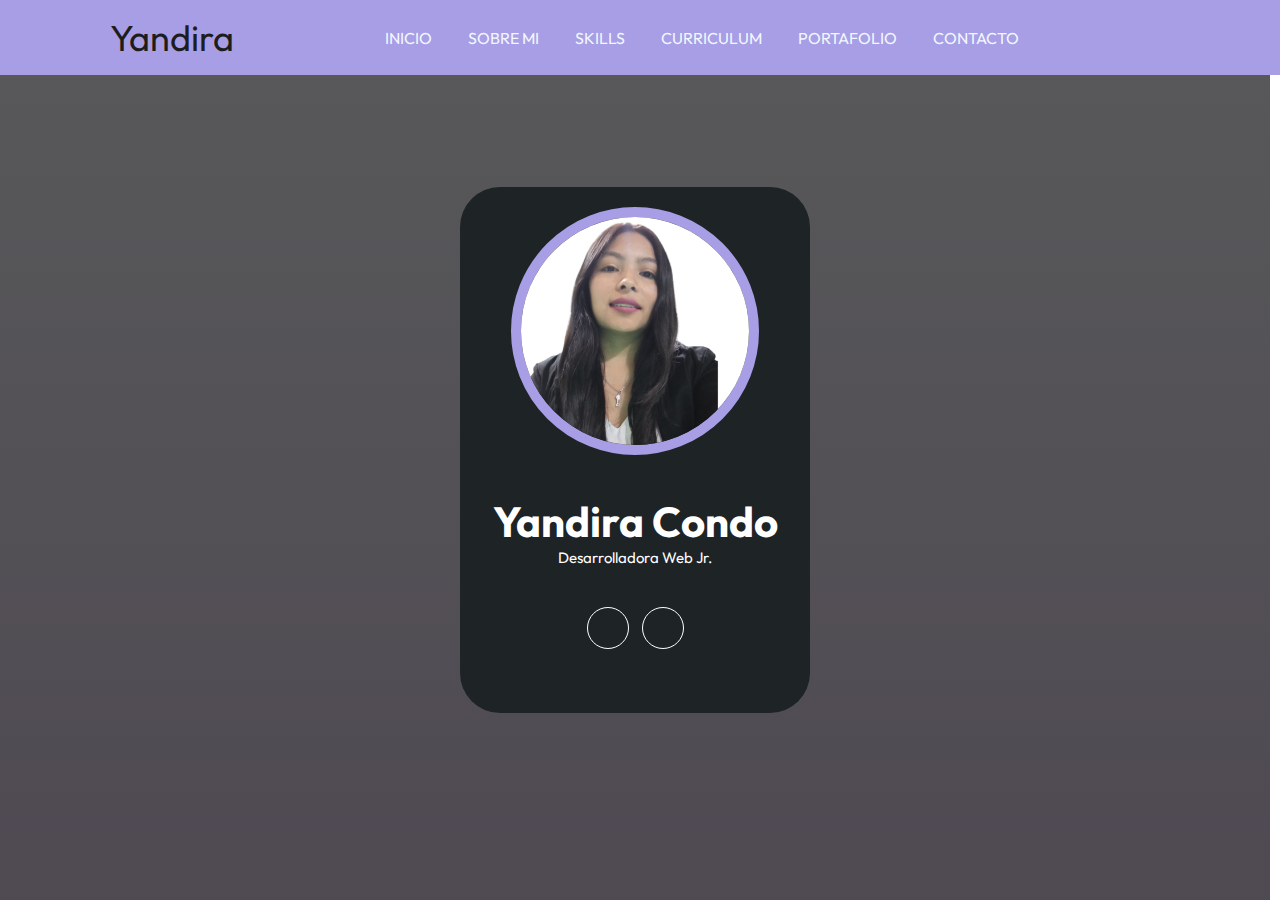
==== commit 66b3afbc: "feat:actualizacion" ====
--- a/index.html
+++ b/index.html
@@ -40,7 +40,7 @@
   <section id="inicio" class="inicio">
     <div class="contenido-banner">
       <div class="contenido-img">
-        <img src="./scr/img/foto de perfil.jpg" alt="">
+        <img src="./scr/img/Yandira.jpg" alt="">
       </div>
       <h1>Yandira Condo </h1>
       <h2>Desarrolladora Web Jr.</h2>
--- a/style.css
+++ b/style.css
@@ -1,7 +1,7 @@
-@import url('https://fonts.googleapis.com/css2?family=Outfit:wght@100;200;400;600;800&display=swap');
+@import url("https://fonts.googleapis.com/css2?family=Outfit:wght@100;200;400;600;800&display=swap");
 * {
   box-sizing: border-box;
-  font-family: 'Outfit';
+  font-family: "Outfit";
   margin: 0;
   padding: 0;
 }
@@ -28,12 +28,13 @@
   padding: 15px 20px;
 }
 .contenedor-header header .logo a {
-  font-family: 'Outfit';
+  font-family: "Outfit";
   font-size: 36px;
   color: #1d1d1e;
   text-decoration: none;
 }
 .contenedor-header header ul {
+  width: 100%;
   display: flex;
   list-style: none;
 }
@@ -56,7 +57,7 @@
   padding: 5px 10px;
   border-radius: 5px;
   cursor: pointer;
-  display: none;
+  /* display: none; */
 }
 /* Seccion Inicio */
 .inicio {
@@ -67,7 +68,8 @@
   height: 100vh;
   color: #fff;
   display: flex;
-  align-items: center;
+  margin-right: 10px;
+  /* align-items:flex-start; */
 }
 .inicio .contenido-banner {
   padding: 20px;
@@ -89,7 +91,7 @@
 .inicio .contenido-banner h1 {
   margin-top: 40px;
   font-size: 42px;
-  font-family: 'Outfit';
+  font-family: "Outfit";
 }
 .inicio .contenido-banner h2 {
   font-size: 15px;
@@ -124,7 +126,7 @@
 }
 .sobremi h2 {
   font-size: 48px;
-  font-family: 'Outfit';
+  font-family: "Outfit";
   text-align: center;
   padding: 20px 0;
 }
@@ -147,7 +149,7 @@
 }
 .sobremi .fila .col h3 {
   font-size: 28px;
-  font-family: 'Outfit';
+  font-family: "Outfit";
   margin-bottom: 25px;
 }
 .sobremi .fila .col ul {
@@ -230,7 +232,7 @@
 }
 .skills h2 {
   font-size: 48px;
-  font-family: 'Outfit';
+  font-family: "Outfit";
   text-align: center;
   padding: 20px 0;
 }
@@ -244,7 +246,7 @@
 }
 .skills .fila .col h3 {
   font-size: 28px;
-  font-family: 'Outfit';
+  font-family: "Outfit";
   margin-bottom: 25px;
 }
 .skills .skill > span {
@@ -341,7 +343,7 @@
 }
 .curriculum h2 {
   font-size: 48px;
-  font-family: 'Outfit';
+  font-family: "Outfit";
   text-align: center;
   padding: 20px 0;
 }
@@ -354,7 +356,7 @@
 }
 .curriculum .fila .col h3 {
   font-size: 28px;
-  font-family: 'Outfit';
+  font-family: "Outfit";
   margin-bottom: 25px;
 }
 .curriculum .fila .izquierda {
@@ -406,73 +408,77 @@
   z-index: 5;
 }
 .curriculum .fila .item .conectori .circuloi {
-    display: block;
-    height: 10px;
-    width: 10px;
-    border-radius: 50%;
-    background-color:#a89ee5;
-    float: right;
-    position: relative;
-    bottom: 4px;
-}
-.curriculum .fila .item .conectod{
-    height: 2px;
-    background-color:#a89ee5;
-    width: 47px;
-    position: absolute;
-    top: 50%;
-    left: -47px;
-    z-index: 5;
-}
-.curriculum .fila .item .conectod .circulod{
-    display: block;
-    height: 10px;
-    width: 10px;
-    border-radius: 50%;
-    background-color:#a89ee5;
-    float: left;
-    position: relative;
-    bottom: 4px;
+  display: block;
+  height: 10px;
+  width: 10px;
+  border-radius: 50%;
+  background-color: #a89ee5;
+  float: right;
+  position: relative;
+  bottom: 4px;
+}
+.curriculum .fila .item .conectod {
+  height: 2px;
+  background-color: #a89ee5;
+  width: 47px;
+  position: absolute;
+  top: 50%;
+  left: -47px;
+  z-index: 5;
+}
+.curriculum .fila .item .conectod .circulod {
+  display: block;
+  height: 10px;
+  width: 10px;
+  border-radius: 50%;
+  background-color: #a89ee5;
+  float: left;
+  position: relative;
+  bottom: 4px;
 }
 /* SECCION PORTFOLIO */
-.portafolio{
-  background-color: #252A2E;
+.portafolio {
+  background-color: #252a2e;
   color: #fff;
   padding: 50px 20px;
 }
-.portfolio .contenido-seccion{
+.portfolio .contenido-seccion {
   max-width: 1100px;
   margin: auto;
 }
-.portfolio h2{
-  font-size: 48px;
-  font-family: 'Outfit';
-  text-align: center;
+.portfolio h2 {
+  font-size: 25px;
+  font-family: "Outfit";
+  /* text-align: center; */
   padding: 20px 0;
-}
-.portfolio .galeria{
+  margin-top: 50px;
+}
+.portfolio .galeria {
   display: flex;
   flex-wrap: wrap;
   justify-content: space-around;
 }
-.portfolio .galeria .proyecto{
+.portfolio .galeria .proyecto {
   position: relative;
   max-width: 340px;
   height: fit-content;
   margin: 10px;
   cursor: pointer;
 }
-.portfolio .galeria .proyecto img{
-  width: 100%;
-  display: block;
-}
-.portfolio .galeria .proyecto .overlay{
+.portfolio .galeria .proyecto img {
+  width: 100%;
+  display: block;
+}
+.portfolio .galeria .proyecto .overlay {
   position: absolute;
   top: 0;
   width: 100%;
   height: 100%;
   text-align: center;
-  background: linear-gradient(rgba(204, 158, 227, 0.8), rgba(222, 152, 226, 0.8));
+  background: linear-gradient(
+    rgba(204, 158, 227, 0.8),
+    rgba(222, 152, 226, 0.8)
+  );
   display: flex;
   flex-direction: column;
   justify-content: center;
@@ -481,52 +487,55 @@
   letter-spacing: 3px;
   opacity: 0;
 }
-.portfolio .galeria .proyecto .overlay h3{
+.portfolio .galeria .proyecto .overlay h3 {
   margin-bottom: 20px;
   transition: 1s;
 }
-.portfolio .galeria .proyecto .overlay:hover{
+.portfolio .galeria .proyecto .overlay:hover {
   opacity: 1;
 }
-.portfolio .galeria .proyecto .overlay:hover h3{
+.portfolio .galeria .proyecto .overlay:hover h3 {
   margin-bottom: 0px;
 }
 
-.contacto{
+.contacto {
   background-image: url(img/contact_bg.png);
   background-color: #1e2326;
   color: #fff;
   padding: 50px 0;
 }
-.contacto .contenido-seccion{
+.contacto .contenido-seccion {
   max-width: 1100px;
   margin: auto;
 }
-.contacto h2{
-  font-size: 48px;
-  font-family: 'Outfit';
+.contacto h2 {
+  font-size: 28px;
+  font-family: "Outfit";
   text-align: center;
   padding: 20px 0;
-}
-.contacto .fila{
-  display: flex;
-}
-.contacto .col{
-  width: 50%;
+  margin-top: 50px;
+}
+.contacto .fila {
+  display: flex;
+}
+.contacto .col {
+  width: 100%;
   padding: 10px;
   position: relative;
-}
-.contacto .col input, .contacto .col textarea{
+  margin-top: 60px;
+}
+.contacto .col input,
+.contacto .col textarea {
   display: block;
   width: 100%;
   padding: 18px;
   border: none;
   margin-bottom: 20px;
-  background-color: #252A2E;
+  background-color: #252a2e;
   color: #fff;
   font-size: 18px;
 }
-.contacto button{
+.contacto button {
   cursor: pointer;
   background-color: transparent;
   border: 2px solid #fff;
@@ -539,54 +548,54 @@
   position: relative;
   z-index: 10;
 }
-.contacto button .overlay{
+.contacto button .overlay {
   position: absolute;
   top: 0;
   left: 0;
   width: 0;
   height: 100%;
-  background-color:#a89ee5;
+  background-color: #a89ee5;
   z-index: -1;
   transition: 1s;
 }
-.contacto button:hover .overlay{
-  width: 100%;
-}
-.contacto .col img{
-  width: 100%;
-}
-.contacto .col .info{
+.contacto button:hover .overlay {
+  width: 100%;
+}
+.contacto .col img {
+  width: 100%;
+}
+.contacto .col .info {
   position: absolute;
   top: 40%;
-  background-color: #252A2E;
+  background-color: #252a2e;
   padding: 20px;
   max-width: 350px;
   left: 50%;
   transform: translate(-50%, -50%);
 }
-.contacto .col .info ul{
+.contacto .col .info ul {
   list-style: none;
 }
-.contacto .col .info ul li{
+.contacto .col .info ul li {
   margin-bottom: 20px;
 }
-.contacto .col .info ul li i{
-  color:#a89ee5;
+.contacto .col .info ul li i {
+  color: #a89ee5;
   display: inline-block;
   margin-right: 20px;
 }
-footer{
-  background-color: #252A2E;
+footer {
+  background-color: #252a2e;
   color: #fff;
   padding: 50px 0 30px 0;
   text-align: center;
   position: relative;
   width: 100%;
 }
-footer .redes{
+footer .redes {
   margin-bottom: 20px;
 }
-footer .redes a{
+footer .redes a {
   color: #fff;
   display: inline-block;
   text-decoration: none;
@@ -597,88 +606,103 @@
   line-height: 42px;
   margin: 40px 5px;
   font-size: 20px;
-  transition: .3s;
-}
-footer .arriba{
+  transition: 0.3s;
+}
+footer .arriba {
   display: block;
   width: 50px;
   height: 50px;
-  background-color:#a89ee5;
+  background-color: #a89ee5;
   color: #fff;
   position: absolute;
   left: 50%;
   transform: translateX(-50%);
-  top: -25px;
+  top: -10px;
   border-radius: 50%;
   line-height: 50px;
   font-size: 18px;
 }
-/* SECCION RESPONSIVE */
-@media screen and (max-width:980px){
-  nav{
-      display: none;
-  }
-  .nav-responsive{
-      display: block;
-  }
-  nav.responsive{
-      display: block;
-      position: absolute;
-      right: 0;
-      top: 75px;
-      background-color: #252A2E;
-      width: 180px;
-  }
-  nav.responsive ul{
-      display: block !important;
-  }
-  nav.responsive ul li{
-      border-bottom: 1px solid #fff;
-      padding: 10px 0;
-  }
-}
-@media screen and (max-width:700px){
-  .sobremi .fila{
-      display: block;
-  }
-  .sobremi .fila .col{
-      width: fit-content;
-  }
-
-  .skills .fila{
-      display: block;
-  }
-  .skills .fila .col{
-      width: 100%;
-  }
-  .skills .fila .col .barra-skill{
-      width: 100%;
-  }
-
-  .curriculum .fila{
-      display: block;
-  }
-  .curriculum .fila .col{
-      width: 90%;
-  }
-  .curriculum .fila .derecha{
-      margin-left: 20px;
-  }
-
-  .portfolio .galeria{
-      display: block;
-      width: 100%;
-  }
-  .portfolio .galeria .proyecto{
-      max-width: 100%;
-  }
-  .portfolio .galeria .proyecto img{
-      width: 100%;
-  }
-  .contacto .fila{
-      display: block;
-  }
-  .contacto .fila .col{
-      width: 100%;
-  }
-}+
+@media screen and (max-width: 700px) {
+  nav {
+    display: block; /* Mostrar la barra de navegación */
+  }
+  .nav-responsive {
+    display: none; /* Ocultar el botón de navegación responsivo */
+  }
+  nav ul {
+    display: flex; /* Mostrar todas las listas de navegación en línea */
+    flex-wrap: wrap; /* Permitir que los elementos se envuelvan a la siguiente línea */
+    justify-content: center; /* Centrar las listas horizontalmente */
+  }
+  nav ul li {
+    margin: 10px; /* Añadir espaciado entre los elementos de la lista */
+    text-align: center; /* Centrar el texto */
+    width: 100%; /* Ocupar todo el ancho disponible */
+  }
+  .contenedor-header header .logo {
+    flex: 1; /* El logo tomará todo el espacio disponible */
+  }
+}
+
+@media screen and (max-width: 700px) {
+  .inicio {
+    margin-top: 72%;
+  }
+  .sobremi {
+    margin-top: 72%;
+  }
+  .sobremi .fila {
+    display: block;
+  }
+  .sobremi .fila .col {
+    width: fit-content;
+  }
+  .skills {
+    margin-top: 72%;
+  }
+  .skills .fila {
+    display: block;
+  }
+  .skills .fila .col {
+    width: 100%;
+  }
+  .skills .fila .col .barra-skill {
+    width: 100%;
+  }
+  .curriculum {
+    margin-top: 72%;
+  }
+  .curriculum .fila {
+    display: block;
+  }
+  .curriculum .fila .col {
+    width: 90%;
+  }
+  .curriculum .fila .derecha {
+    margin-left: 20px;
+  }
+  .portfolio {
+    margin-top: 72%;
+  }
+  .portfolio .galeria {
+    display: block;
+    width: 100%;
+  }
+  .portfolio .galeria .proyecto {
+    max-width: 100%;
+  }
+  .portfolio .galeria .proyecto img {
+    width: 100%;
+  }
+  .contacto {
+    margin-top: 100%;
+  }
+
+  .contacto .fila {
+    display: block;
+  }
+  .contacto .fila .col {
+    width: 100%;
+  }
+}
